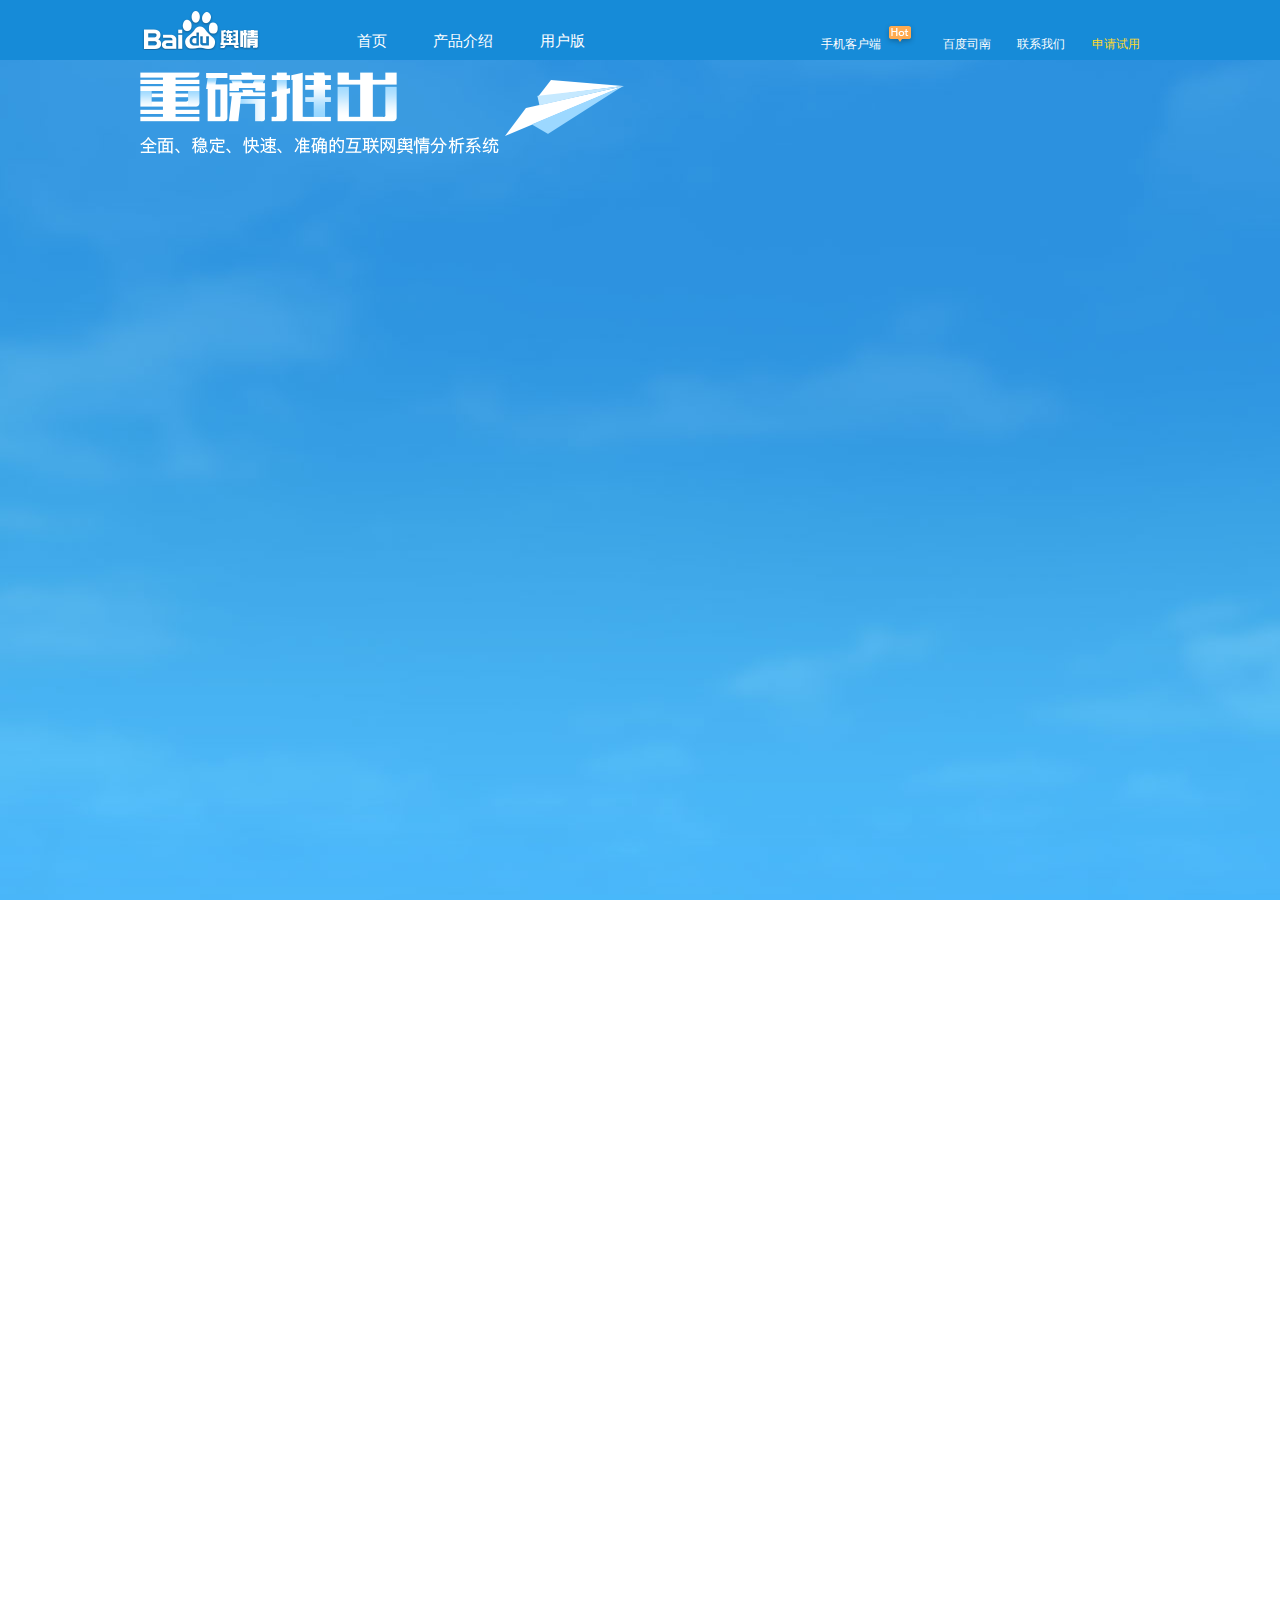
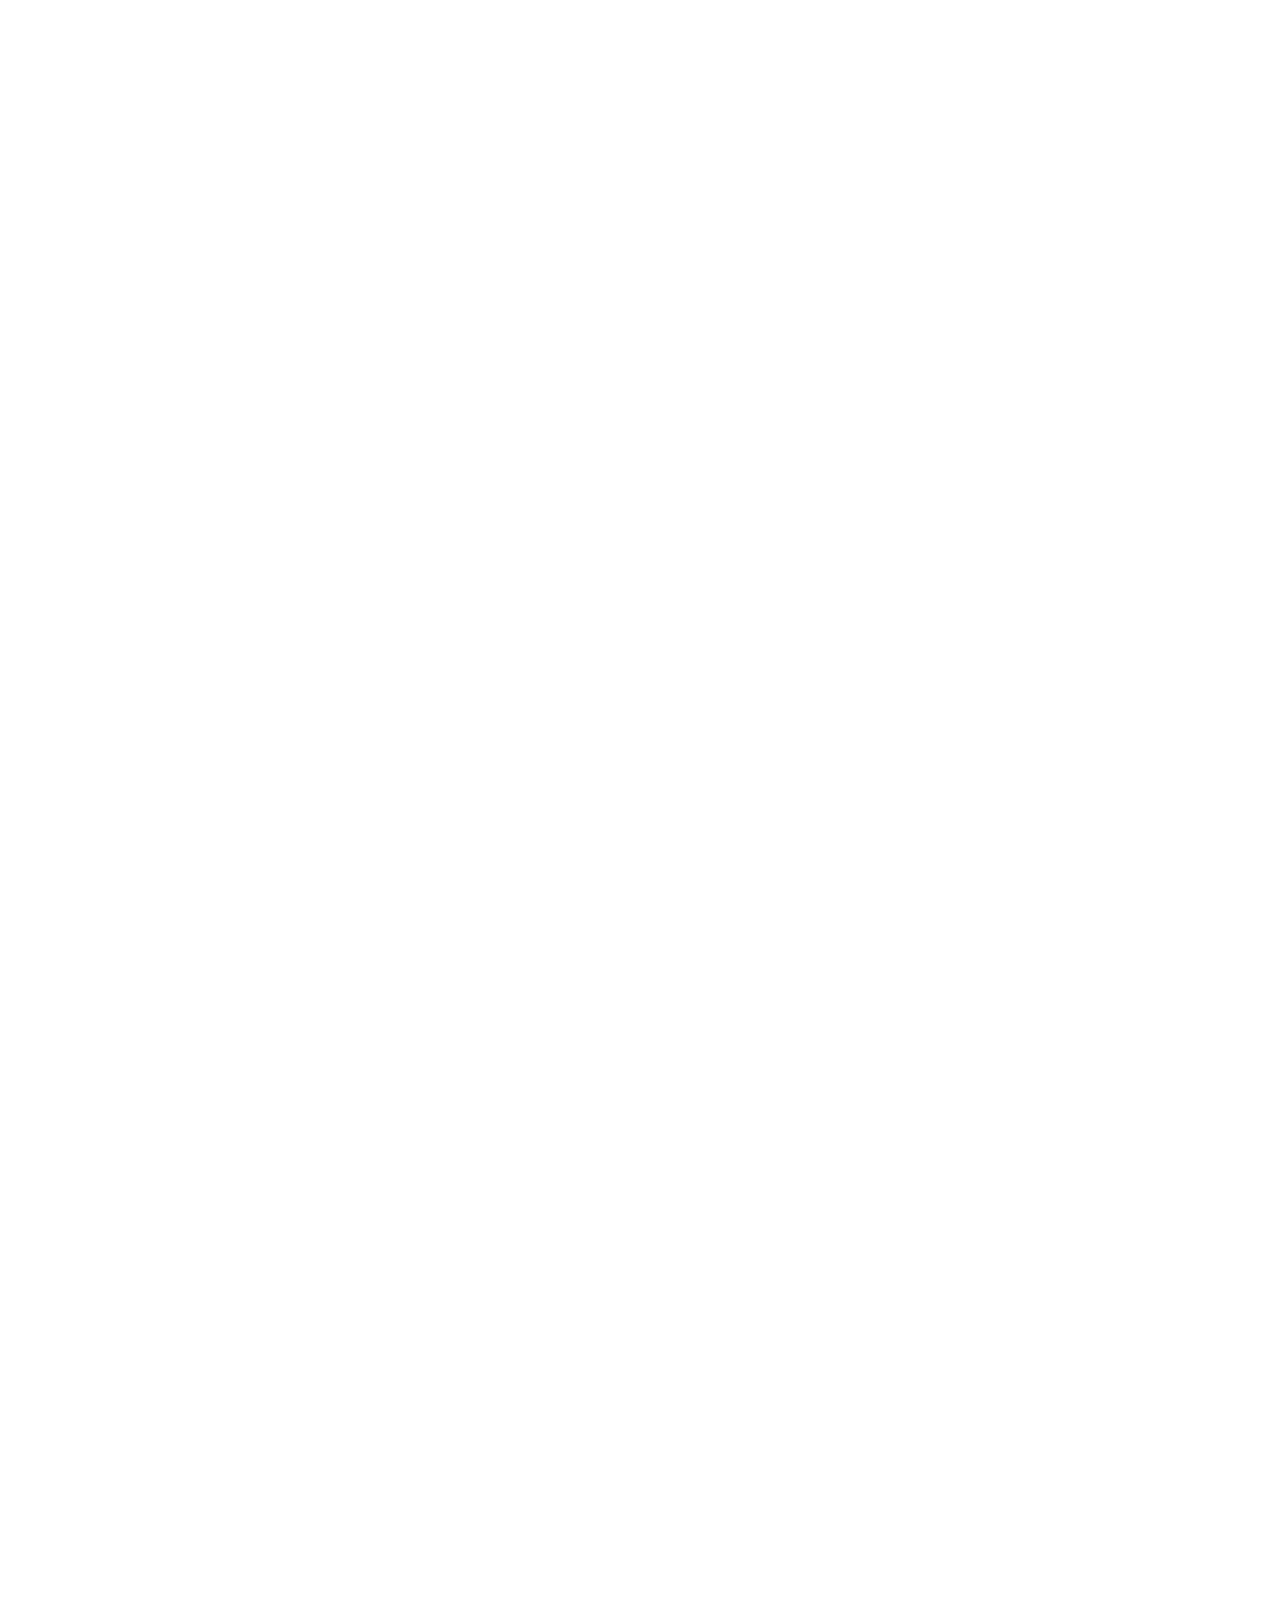
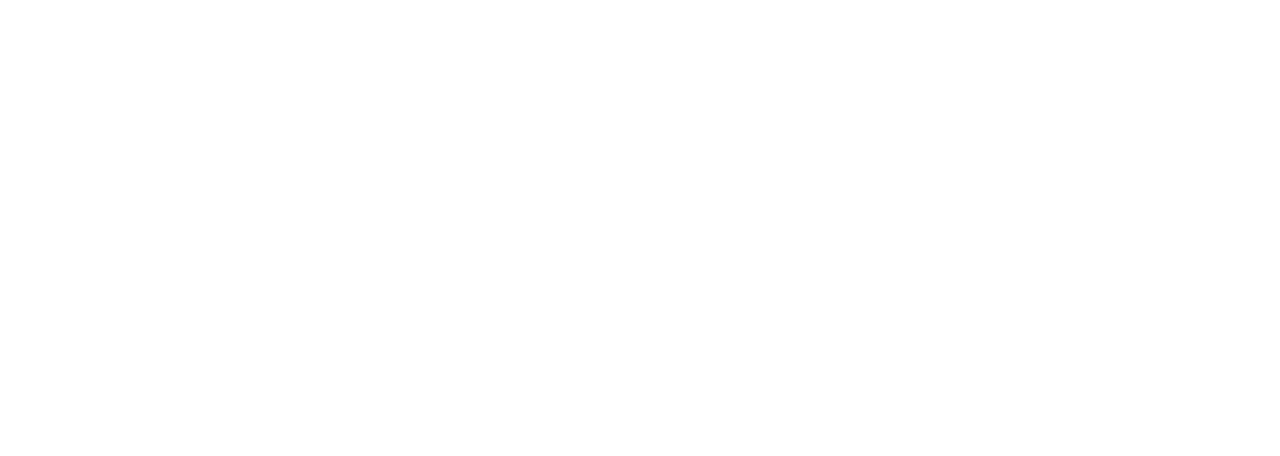
==== baidu.html @ 97dbe9fc "add" ====
<!doctype html>
<html lang="en">
<head>
    <meta charset="UTF-8">
    <title>Document</title>
    <link rel="stylesheet" href="css/baidu.css">
    <script src="js/touch.js"></script>
    <script src="js/zepto.js"></script>
    <script src="js/baidu.js"></script>
</head>
<body>
<header>
    <nav>
        <a href="" class="logo"></a>
        <a href="" class="index">首页</a>
        <a href="" class="index">产品介绍</a>
        <a href="" class="index">用户版</a>
        <a href="" class="last">手机客户端
            <i></i>
            <div class="hidden">
                <div class="hidden-sanjiao"></div>
                <div class="hidden-top">扫码下载</div>
                <div class="hidden-con">
                    <div class="android">
                        <i>安卓</i>
                    </div>
                    <div class="ios">
                        <i>ios</i>
                    </div>
                </div>
            </div>
        </a>
        <a href="" class="last">百度司南</a>
        <a href="" class="last">联系我们</a>
        <a href="" class="last oriange">申请试用</a>
    </nav>
</header>
<div id="fullpage">
    <section>
        <div class="box">
            <div class="top">
                <div class="cloud-big"></div>
            </div>
            <div class="middle">
                <div class="cloud-middile"></div>
            </div>
            <div class="small">
                <div class="cloud-small"></div>
            </div>
            <div class="flight">
                <img src="img/launch.png" alt="">
                <img src="img/flight.png" alt="">
            </div>
            <div class="forward-head">
                <div class="hill1"></div>
                <div class="hill2"></div>
                <div class="hill3"></div>
                <div class="ship"></div>
                <a href="javascript:;" class="arrow"></a>
            </div>
        </div>
    </section>
    <section>
        <div class="box">
            <div class="section-left">
                <div class="title">
                    <h3>领先</h3>
                    <div class="text">
                        <h4>数据收集与处理</h4>
                        <p>
                            15年专业数据收集与语义分析技术积累
                            </br>
                            卓越极致，不断攀登
                        </p>
                    </div>
                </div>
            </div>
            <div class="section-right">
                <img src="img/brain.png" alt="">
            </div>
            <div class="xiabian">
                <div class="square1"></div>
                <div class="square2"></div>
                <div class="square3"></div>
                <div class="square4"></div>
                <div class="square5"></div>
                <a href="javascript:;" class="arrow"></a>
            </div>
        </div>
    </section>
    <section>
        <div class="box">
            <div class="section-left">
                <div class="square1"></div>
                <div class="square2"></div>
                <div class="square3"></div>
                <div class="square4"></div>
                <div class="square5"></div>
                <div class="title">
                    <h3>全面</h3>
                    <div class="text">
                        <h4>舆情分析逻辑与架构</h4>
                        <p>
                            声量诊断、传播分析、情感提炼、受众画像
                            </br>
                            有方法论，更有智慧
                        </p>
                    </div>
                </div>
            </div>
            <div class="section-right">
                <img src="img/allside.png" alt="">
            </div>
            <div class="xiabian">
                <a href="javascript:;" class="arrow"></a>
            </div>
        </div>
    </section>
    <section>
        <div class="box">
            <div class="section-left">
                <div class="bubble"></div>
                <div class="title">
                    <h3>专业</h3>
                    <div class="text">
                        <h4>专业数据可视化</h4>
                        <p>
                            非凡的数据洞悉和可视化能力
                            </br>
                            精研数据，惊艳所见
                        </p>
                    </div>
                </div>
            </div>
            <div class="section-right">
                <img src="img/stat.png" alt="">
            </div>
            <!-- 	<div class="xiabian">
                    <div class="square1"></div>
                    <div class="square2"></div>
                    <div class="square3"></div>
                    <div class="square4"></div>
                    <div class="square5"></div>
                    <a href="javascript:;" class="arrow"></a>
                </div> -->
        </div>
    </section>
</div>
</body>
</html>
---- css/baidu.css ----
body,html{
    width:100%;height:100%;margin:0;padding:0;overflow: hidden;
}
a{
    color: #fff;text-decoration: none;font-family: "Microsoft Yahei";
}
header{
    width:100%;height:60px;background:#168bd8;position: fixed;top:0;left:0;
}
nav{
    width:1000px;height:100%;margin:0 auto;display: flex;flex-wrap:nowrap;justify-content: space-between;
}
header .logo{
    width:120px;height:40px;background: url("../img/header.png") no-repeat;margin-top: 10px;
}
header .index{
    align-self: flex-end;margin-bottom:9px;font-size: 15px;margin-right: 20px;
}
header .last{
    align-self: flex-end;font-size: 12px;margin-bottom: 7px;
}
header a:nth-of-type(2){
    margin-left:70px;
}
header a:nth-of-type(5){
    margin-left:190px;position: relative;
}
header .last>i{
    width:32px;height:25px;display: inline-block;background: url("../img/header.png") no-repeat -88px -154px;
}
.oriange{
    color:#FFDA28;
}
.hidden{
    width:320px;height:252px;background:#fff;position: absolute;top:35px;left:-120px;border-radius: 5px 5px 0 0;overflow: hidden;display:none;
}
header a:nth-of-type(5):hover .hidden{
    display: block;
}
.hidden .hidden-sanjiao{
    width:0;
    height:0;
    border-left:10px solid transparent;
    border-right:10px solid transparent;
    border-bottom:10px solid #fff;
    position: absolute;top:-10px;left:0;right:0;margin:auto;z-index:99;
}
.hidden .hidden-top{
    width:100%;height:43px;background:#f1f1f1;font-size: 18px;font-family: microsoft yahei;color:#333;text-align: center;line-height: 43px;
}
.android{
    width:120px;height:120px;background:url("../img/header.png") no-repeat 0 -182px;float:left;margin:20px 0 0 25px;
}
.ios{
    width:120px;height:120px;background:url("../img/header.png") no-repeat 0 -305px;float:left;margin:20px 0 0 25px;
}
.android i,.ios i{
    color:#333;font-style:normal;position: absolute;bottom:30px;left:70px;
}
.ios i{
    left:220px;
}



#fullpage{
    width:100%;height:100%;
}
section{
    width:100%;height:100%;
}
section:nth-child(1){
    background: url("../img/bg1.jpg") no-repeat center;
}
section:nth-child(2){
    background: url("../img/bg2.jpg") no-repeat center;
}
section:nth-child(3){
    background: url("../img/bg3.jpg") no-repeat center;
}
section:nth-child(4){
    background: url("../img/bg4.jpg") no-repeat center;
}
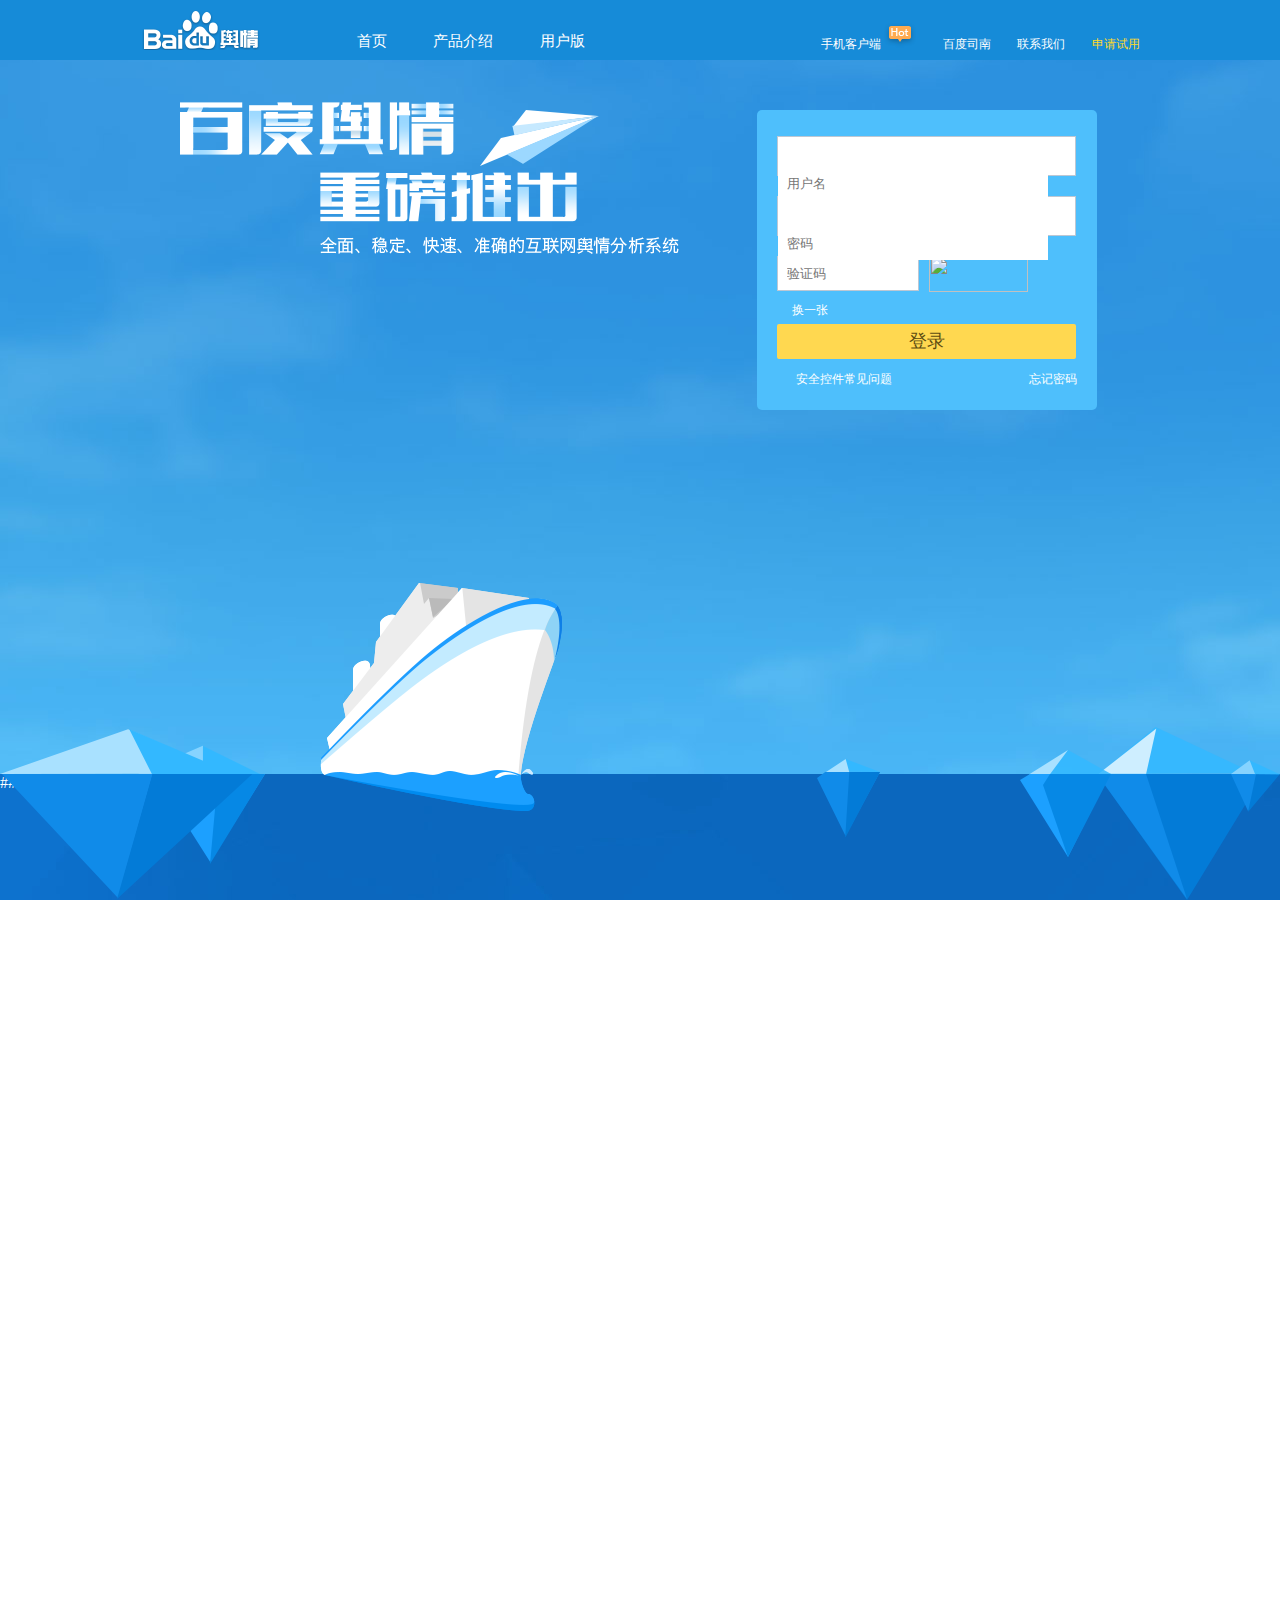
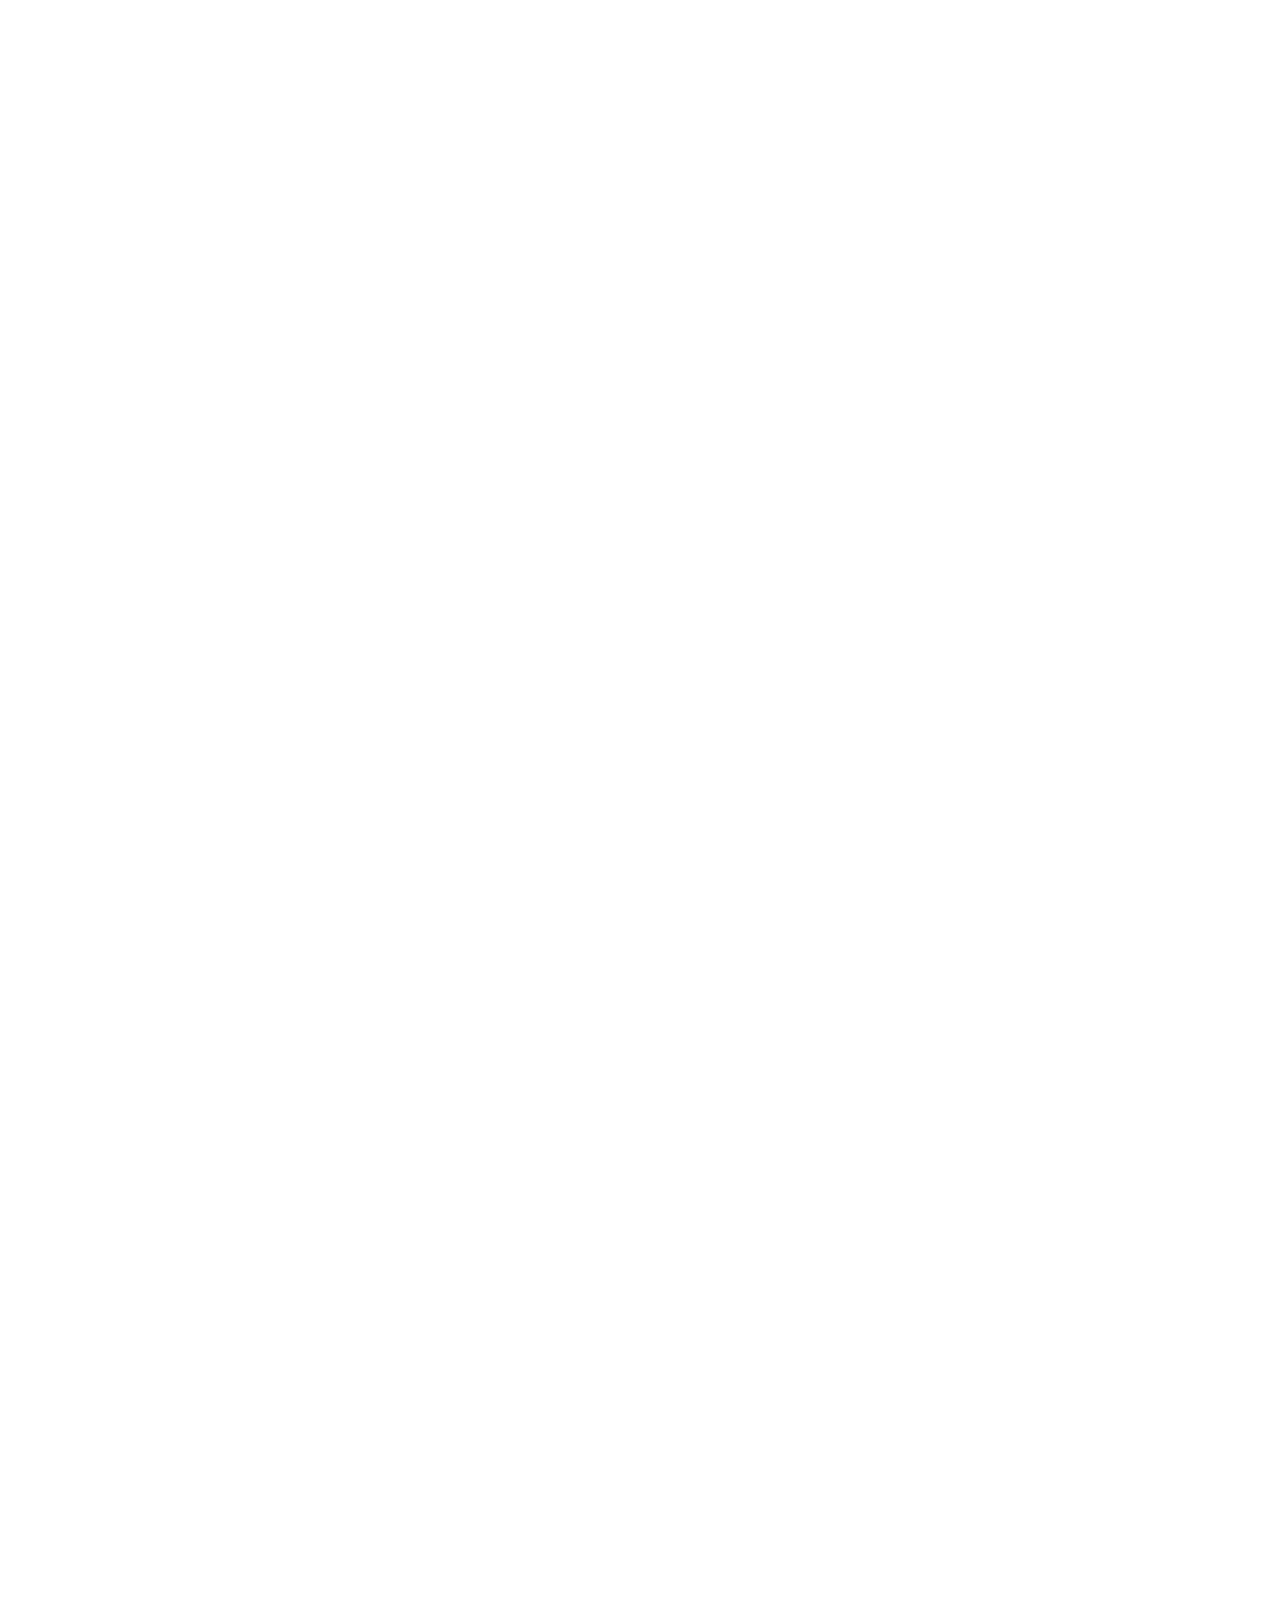
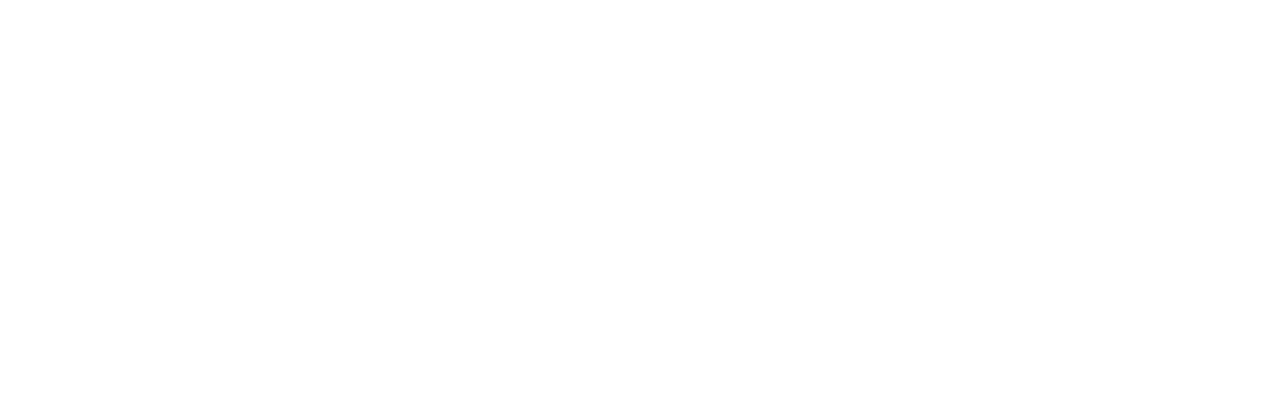
==== commit af03b36d: "add" ====
--- a/baidu.html
+++ b/baidu.html
@@ -5,7 +5,7 @@
     <title>Document</title>
     <link rel="stylesheet" href="css/baidu.css">
     <script src="js/touch.js"></script>
-    <script src="js/zepto.js"></script>
+    <script src="js/jquery.js"></script>
     <script src="js/baidu.js"></script>
 </head>
 <body>
@@ -15,6 +15,7 @@
         <a href="" class="index">首页</a>
         <a href="" class="index">产品介绍</a>
         <a href="" class="index">用户版</a>
+        <!--<a href=""class="last" style="display: none">登录</a>-->
         <a href="" class="last">手机客户端
             <i></i>
             <div class="hidden">
@@ -37,112 +38,106 @@
 </header>
 <div id="fullpage">
     <section>
-        <div class="box">
-            <div class="top">
-                <div class="cloud-big"></div>
-            </div>
-            <div class="middle">
-                <div class="cloud-middile"></div>
-            </div>
-            <div class="small">
-                <div class="cloud-small"></div>
-            </div>
-            <div class="flight">
-                <img src="img/launch.png" alt="">
-                <img src="img/flight.png" alt="">
-            </div>
-            <div class="forward-head">
-                <div class="hill1"></div>
-                <div class="hill2"></div>
-                <div class="hill3"></div>
-                <div class="ship"></div>
-                <a href="javascript:;" class="arrow"></a>
-            </div>
+        <div class="flight">
+            <img src="img/launch.png" alt="">
+            <img src="img/flight.png" alt="">
+        </div>
+        <div class="forward-head">
+            <div class="zuan1"></div>
+            <div class="zuan2"></div>
+            <div class="zuan3"></div>
+            <div class="ship"></div>
+            <div class="ship"></div>
+            <a href="">##</a>
+        </div>
+        <div class="login">
+            <form action="">
+                <div class="user">
+                    <span></span>
+                    <input type="text" placeholder="用户名"></div>
+                <p class="error"></p>
+                <div class="pass">
+                    <span></span>
+                    <input type="password" placeholder="密码"></div>
+                <p class="error"></p>
+                <div class="toke">
+                    <input type="text" placeholder="验证码">
+                    <img src="img/cas.baidu.jpg" alt="">
+                    <a href="">换一张</a>
+                </div>
+                <p class="error"></p>
+                <div class="login-sub">
+                    <input type="submit" value="登录">
+                    <div class="other">
+                        <div class="left">
+                            <span></span>
+                            <a href="">安全控件常见问题</a>
+                        </div>
+                        <div class="right">
+                            <a href="">忘记密码</a>
+                        </div>
+                    </div>
+                </div>
+            </form>
         </div>
     </section>
     <section>
-        <div class="box">
-            <div class="section-left">
-                <div class="title">
-                    <h3>领先</h3>
-                    <div class="text">
-                        <h4>数据收集与处理</h4>
-                        <p>
-                            15年专业数据收集与语义分析技术积累
-                            </br>
-                            卓越极致，不断攀登
-                        </p>
-                    </div>
-                </div>
+        <div class="twoleft">
+            <h3></h3>
+            <div class="tltext">
+                <h4>数据收集与处理</h4>
+                <p>15年专业数据收集与语义分析技术积累<br>卓越极致，不断攀登</p>
             </div>
-            <div class="section-right">
-                <img src="img/brain.png" alt="">
-            </div>
-            <div class="xiabian">
-                <div class="square1"></div>
-                <div class="square2"></div>
-                <div class="square3"></div>
-                <div class="square4"></div>
-                <div class="square5"></div>
-                <a href="javascript:;" class="arrow"></a>
-            </div>
+        </div>
+        <div class="tworight">
+            <img src="img/brain.png" alt="">
+        </div>
+        <div class="twobottom">
+            <div class="square"></div>
+            <div class="square"></div>
+            <div class="square"></div>
+            <div class="square"></div>
+            <div class="square"></div>
+            <a href="#"></a>
         </div>
     </section>
     <section>
-        <div class="box">
-            <div class="section-left">
-                <div class="square1"></div>
-                <div class="square2"></div>
-                <div class="square3"></div>
-                <div class="square4"></div>
-                <div class="square5"></div>
-                <div class="title">
-                    <h3>全面</h3>
-                    <div class="text">
-                        <h4>舆情分析逻辑与架构</h4>
-                        <p>
-                            声量诊断、传播分析、情感提炼、受众画像
-                            </br>
-                            有方法论，更有智慧
-                        </p>
-                    </div>
-                </div>
+        <div class="threelg">
+            <div class="rect"></div>
+            <div class="rect"></div>
+            <div class="rect"></div>
+            <div class="rect"></div>
+            <div class="rect"></div>
+        </div>
+        <div class="twoleft">
+            <h3></h3>
+            <div class="tltext">
+                <h4>舆情分析逻辑与架构</h4>
+                <p>声量诊断、传播分析、情感提炼、受众画像<br>有方法论，更有智慧</p>
             </div>
-            <div class="section-right">
-                <img src="img/allside.png" alt="">
-            </div>
-            <div class="xiabian">
-                <a href="javascript:;" class="arrow"></a>
-            </div>
+        </div>
+        <div class="tworight">
+            <img src="img/allside.png" alt="">
+        </div>
+        <div class="twobottom">
+            <a href="#"></a>
         </div>
     </section>
     <section>
-        <div class="box">
-            <div class="section-left">
-                <div class="bubble"></div>
-                <div class="title">
-                    <h3>专业</h3>
-                    <div class="text">
-                        <h4>专业数据可视化</h4>
-                        <p>
-                            非凡的数据洞悉和可视化能力
-                            </br>
-                            精研数据，惊艳所见
-                        </p>
-                    </div>
-                </div>
+        <div class="twoleft">
+            <h3></h3>
+            <div class="tltext">
+                <h4>专业数据可视化</h4>
+                <p>非凡的数据洞悉和可视化能力
+                    <br>
+                    精研数据，惊艳所见</p>
             </div>
-            <div class="section-right">
-                <img src="img/stat.png" alt="">
-            </div>
-            <!-- 	<div class="xiabian">
-                    <div class="square1"></div>
-                    <div class="square2"></div>
-                    <div class="square3"></div>
-                    <div class="square4"></div>
-                    <div class="square5"></div>
-                    <a href="javascript:;" class="arrow"></a>
-                </div> -->
+        </div>
+        <div class="tworight">
+            <img src="img/stat.png" alt="">
+        </div>
+        <div class="twobottom">
+            <a href="#"></a>
         </div>
     </section>
 </div>
--- a/css/baidu.css
+++ b/css/baidu.css
@@ -5,7 +5,7 @@
     color: #fff;text-decoration: none;font-family: "Microsoft Yahei";
 }
 header{
-    width:100%;height:60px;background:#168bd8;position: fixed;top:0;left:0;
+    width:100%;height:60px;background:#168bd8;position: fixed;top:0;left:0;z-index:999;
 }
 nav{
     width:1000px;height:100%;margin:0 auto;display: flex;flex-wrap:nowrap;justify-content: space-between;
@@ -32,7 +32,7 @@
     color:#FFDA28;
 }
 .hidden{
-    width:320px;height:252px;background:#fff;position: absolute;top:35px;left:-120px;border-radius: 5px 5px 0 0;overflow: hidden;display:none;
+    width:320px;height:260px;position: absolute;top:25px;left:-120px;border-radius: 5px 5px 0 0;overflow: hidden;display:none;
 }
 header a:nth-of-type(5):hover .hidden{
     display: block;
@@ -40,13 +40,16 @@
 .hidden .hidden-sanjiao{
     width:0;
     height:0;
-    border-left:10px solid transparent;
-    border-right:10px solid transparent;
-    border-bottom:10px solid #fff;
-    position: absolute;top:-10px;left:0;right:0;margin:auto;z-index:99;
+    border-left:8px solid transparent;
+    border-right:8px solid transparent;
+    border-bottom:8px solid #fff;
+    position: absolute;top:2px;left:0;right:0;margin:auto;z-index:99;
 }
 .hidden .hidden-top{
-    width:100%;height:43px;background:#f1f1f1;font-size: 18px;font-family: microsoft yahei;color:#333;text-align: center;line-height: 43px;
+    width:100%;height:43px;background:#f1f1f1;font-size: 18px;font-family: microsoft yahei;color:#333;text-align: center;line-height: 43px;position:absolute;top:10px;left:0;border-radius: 5px 5px 0 0;
+}
+.hidden .hidden-con{
+    width:100%;height:200px;background:#fff;margin-top:50px;
 }
 .android{
     width:120px;height:120px;background:url("../img/header.png") no-repeat 0 -182px;float:left;margin:20px 0 0 25px;
@@ -60,14 +63,13 @@
 .ios i{
     left:220px;
 }
-
 
 
 #fullpage{
     width:100%;height:100%;
 }
 section{
-    width:100%;height:100%;
+    width:100%;height:100%;position: relative;
 }
 section:nth-child(1){
     background: url("../img/bg1.jpg") no-repeat center;
@@ -80,4 +82,266 @@
 }
 section:nth-child(4){
     background: url("../img/bg4.jpg") no-repeat center;
+}
+/*第一屏*/
+#fullpage .flight{
+    top: 100px;
+    left: 180px;
+    position: absolute;
+    width: 100%;
+}
+.flight img:nth-child(1){
+    top: 0;
+    left: 0;
+    position: absolute;
+}
+.flight img:nth-child(2){
+    top: 10px;
+    left: 300px;
+    position: absolute;
+    transition: all 0.5s ease;
+    animation: flight 1s linear infinite alternate;
+}
+@keyframes flight {
+    100% {
+        transform: translateY(-10px);
+    }
+}
+#fullpage .forward-head{
+    background: url("../img/bg2.jpg") repeat scroll 0 0;
+    height: 126px;
+    bottom: 0;
+    left: 0;
+    position: absolute;
+    width: 100%;
+}
+.forward-head .zuan1{
+    position: absolute;
+    background:url("../img/hill1.png") repeat scroll 0 0;
+    height: 175px;
+    left: 0px;
+    top: -50px;
+    width: 265px;
+}
+.forward-head .zuan2{
+    background: url("../img/hill2.png") repeat scroll 0 0;
+    height: 78px;
+    right: 400px;
+    position: absolute;
+    top: -15px;
+    width: 63px;
+}
+.forward-head .zuan3{
+    background: url("../img/hill3.png") repeat scroll 0 0;
+    height: 175px;
+    right: 0px;
+    top: -47px;
+    width: 260px;
+    position: absolute;
+}
+.forward-head .ship {
+    position: absolute;
+    background:url("../img/ship.png") repeat scroll 0 0;
+    height: 228px;
+    left: 320px;
+    top: -191px;
+    width: 242px;
+    transition: all 1s;
+}
+/*表单*/
+.login{
+    height: 300px;
+    width: 340px;
+    border-radius: 5px;
+    background: #4ebffc;
+    position: absolute;
+    right: 183px;
+    top:110px;    padding: 0 20px;
+    box-sizing: border-box;
+}
+.login form{
+    padding-top: 26px;
+
+}
+.user,.pass{
+    width: 299px;
+    border: 0;
+    -webkit-box-sizing: border-box;
+    -moz-box-sizing: border-box;
+    -ms-box-sizing: border-box;
+    box-sizing: border-box;
+    border: 1px solid #bdc7d3;
+    height: 40px;
+    background: #fff;
+}
+.user>input,.pass>input{
+    width: 252px;
+    border: 0;
+    outline: none;
+    padding: 9px;
+    color: #666;
+}
+.user>span{
+    display: inline-block;
+    background: url(../img/icons.png?20140305) no-repeat -124px -12px;
+    width: 14px;
+    height: 14px;
+    margin: 12px 3px 0 10px;
+}
+.pass>span{
+    display: inline-block;
+    background: url(../img/icons.png?20140305) no-repeat -140px -12px;
+    width: 14px;
+    height: 14px;
+    margin: 12px 3px 0 10px;
+}
+.error{
+    color: red;
+    height: 20px;
+    line-height: 20px;
+    vertical-align: top;
+    visibility: hidden;
+    font-size: 13px;
+    max-width: 270px;
+    white-space: nowrap;
+    word-wrap: normal;
+    overflow: hidden;
+    text-overflow: ellipsis;
+    display: inline-block;
+    display: block;
+    margin: 0;
+    text-align: left;
+}
+.toke{
+    height:36px;
+}
+.toke>input{
+    border: 0;
+    outline: none;
+    border: 1px solid #bdc7d3;
+    padding: 9px;
+    width: 122px;
+    background: #fff;
+    color: #666;
+    float: left;
+}
+.toke>img{
+    width: 99px;
+    margin-left: 10px;
+    height: 36px;
+    float: left;
+}
+.toke>a{
+    color: #fff;
+    margin: 10px 0 0 15px;
+    font-size: 12px;
+    float: left;
+    text-decoration: none;
+    cursor: pointer;
+}
+.toke>a:hover{
+    color: #2e7ecd;
+}
+.login-sub>input{
+    border: 0;
+    background: #ffd850;
+    color: #5c4c12;
+    border-radius: 2px;
+    width: 299px;
+    margin-top: 12px;
+    display: block;
+    padding: 0 10px;
+    font-size: 18px;
+    line-height: 35px;
+    text-align: center;
+    vertical-align: middle;
+}
+.other{
+    margin: 12px 0 8px;
+    font-size: 12px;
+    color: #9dbcdb;
+}
+.other a{
+    color: #fff;
+    text-decoration: none;
+    line-height: 17px;
+}
+.left a{
+    margin-top: -5px;
+}
+.left{
+    float: left;
+}
+.right{
+    float: right;
+}
+.left>span{
+    display: block;
+    float: left;
+    width: 15px;
+    height: 17px;
+    background: url(../img/icons.png?20140305) no-repeat -203px -75px;
+    margin: 2px 4px 0 0;
+}
+
+/*第二屏*/
+#fullpage .twobottom{
+    width: 100%;
+    position: absolute;
+    height: 90px;
+    left: 0;
+    bottom: 0;
+}
+#fullpage .twoleft{
+    color: #fff;
+    font-family: "Microsoft Yahei";
+    position: absolute;
+    top: 150px;
+    left: 250px;
+    width: 500px;
+}
+#fullpage .tworight{
+    position: absolute;
+    top: 0;
+    right: 0;
+}
+.twoleft h3{
+    display: block;
+    float: left;
+    height: 126px;
+    text-indent: -9999em;
+    margin-top: 50px;
+    width: 66px;
+    animation: rotate 1.2s infinite 0s;
+    background:url("../img/lingxian.png") no-repeat scroll 0 0
+}
+.twoleft .tltext{
+    margin-left: 86px;
+    margin-top: 8px;
+}
+.twoleft .tltext h4{
+    font-size: 34px;
+    font-weight: 400;
+    letter-spacing: 2px;
+    line-height: 48px;
+    margin-bottom: 6px;
+    margin-top: 45px;
+}
+.twoleft .tltext p {
+    font-size: 19px;
+    letter-spacing: 1px;
+    line-height: 32px;
+    opacity: 0.8;
+}
+@keyframes rotate{
+    100%{
+        transform: rotateY(360deg);
+    }
+}
+.tworight img{
+    height: 427px;
+    position: absolute;
+    right: 100px;
+    top: 120px;
+    width: 444px;
 }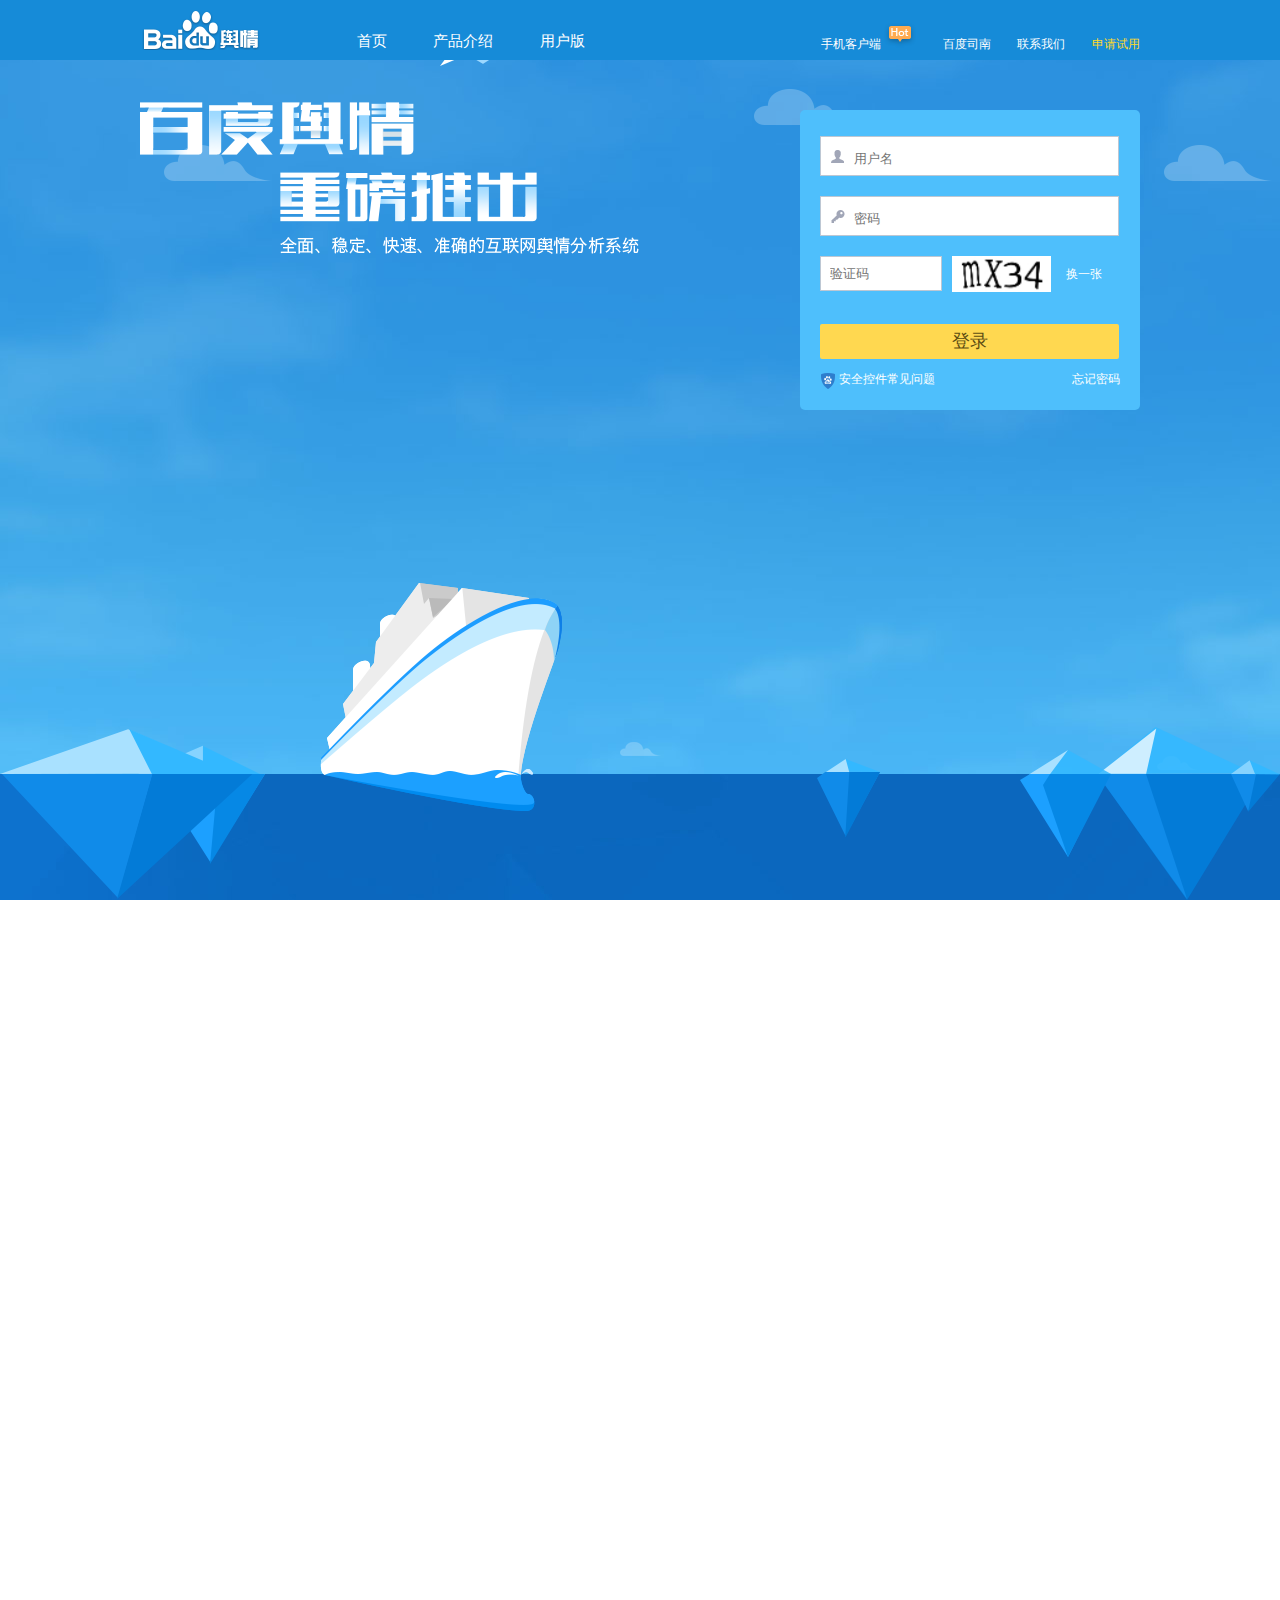
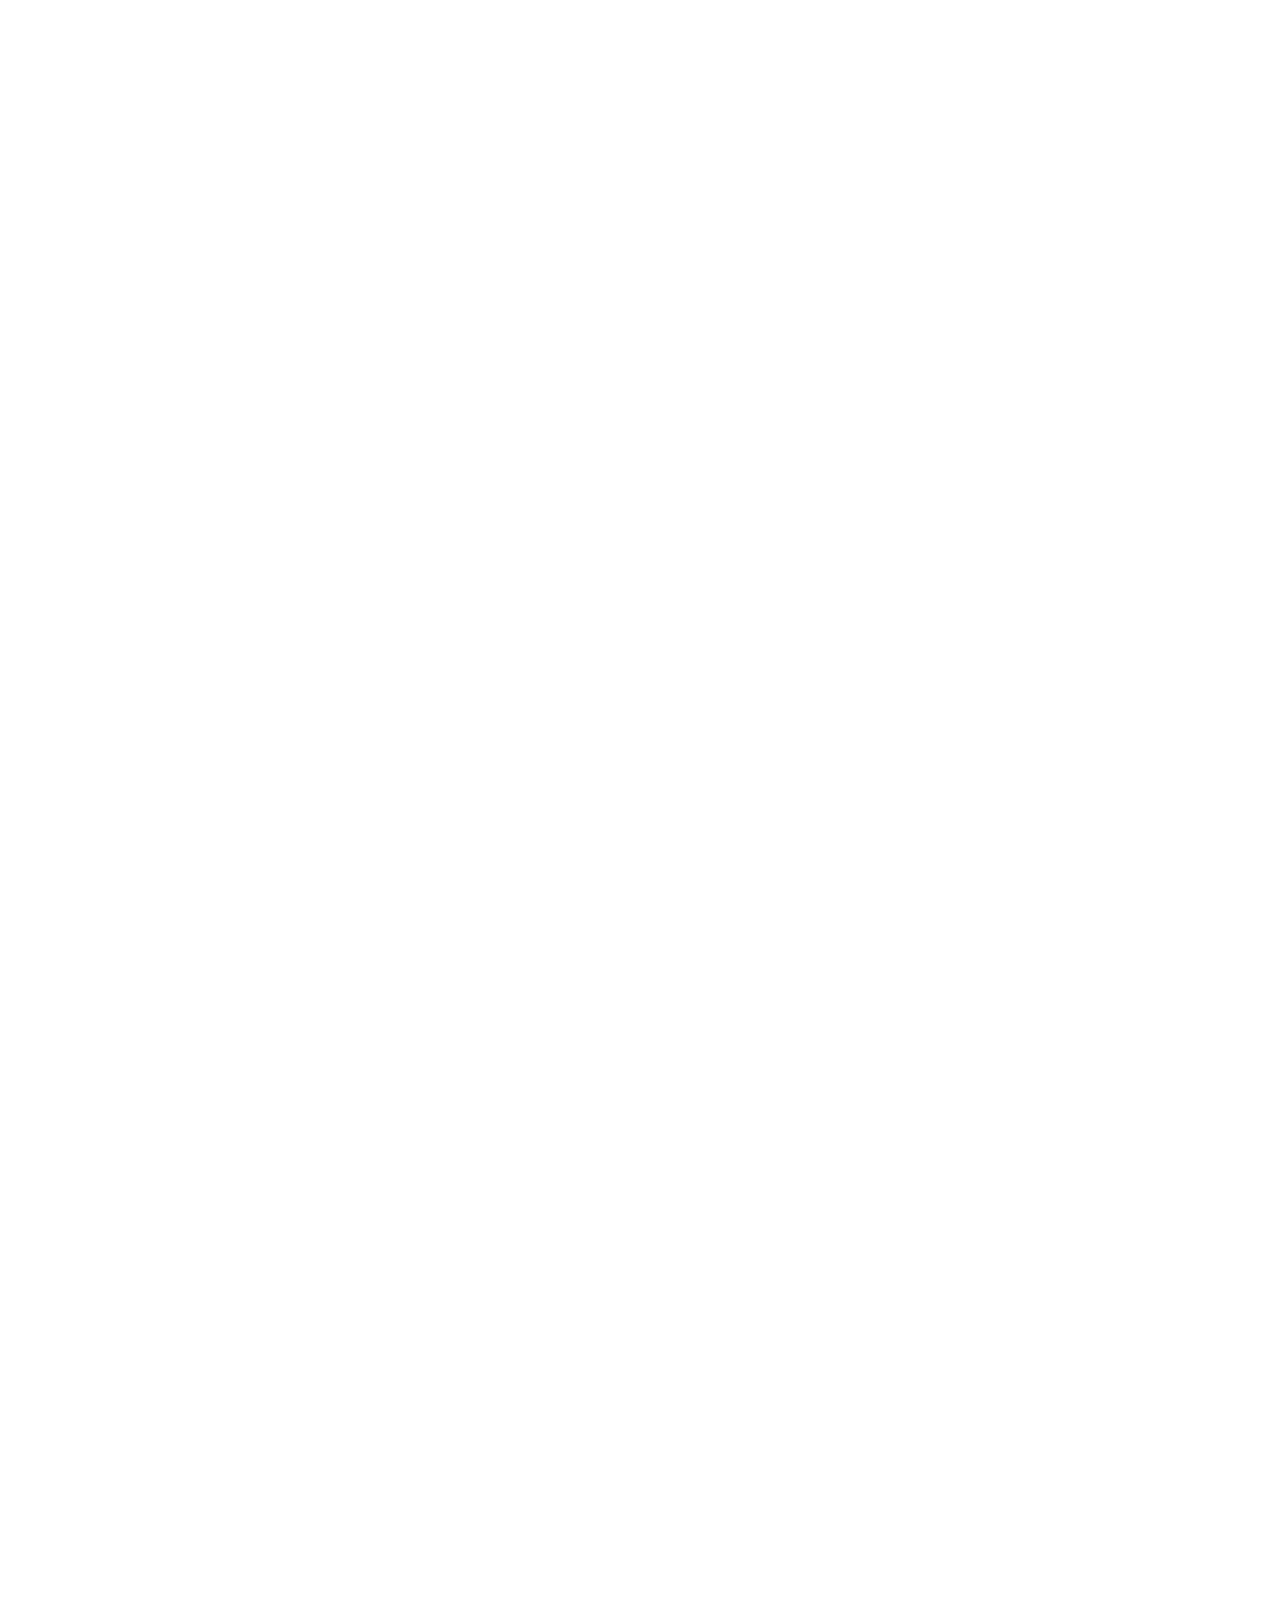
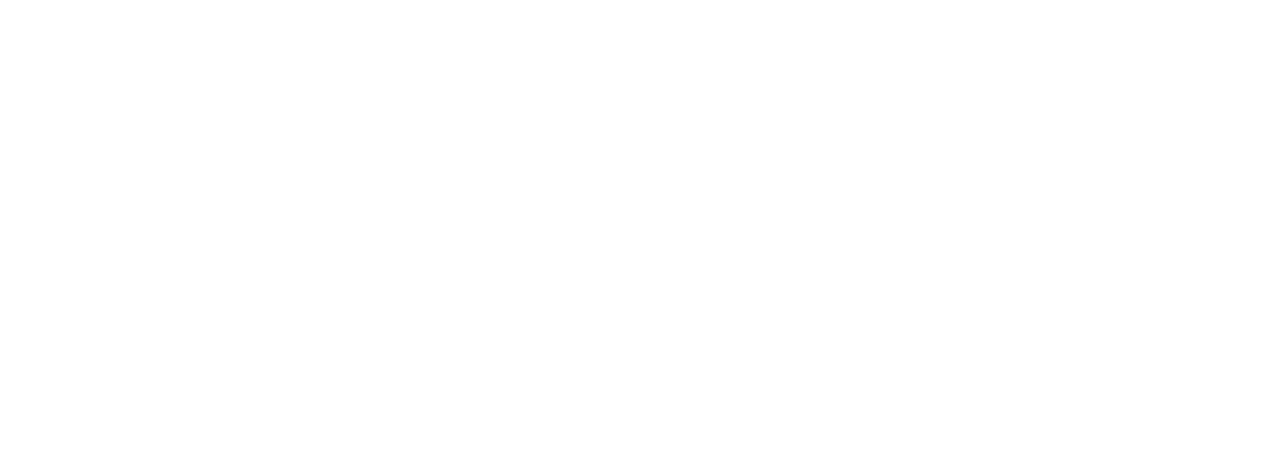
==== commit b4464066: "add" ====
--- a/baidu.html
+++ b/baidu.html
@@ -4,13 +4,15 @@
     <meta charset="UTF-8">
     <title>Document</title>
     <link rel="stylesheet" href="css/baidu.css">
+    <link rel="stylesheet" href="css/animation.css">
+    <link rel="stylesheet" href="css/less.css">
     <script src="js/touch.js"></script>
     <script src="js/jquery.js"></script>
     <script src="js/baidu.js"></script>
 </head>
 <body>
 <header>
-    <nav>
+    <nav class="header max">
         <a href="" class="logo"></a>
         <a href="" class="index">首页</a>
         <a href="" class="index">产品介绍</a>
@@ -35,12 +37,70 @@
         <a href="" class="last">联系我们</a>
         <a href="" class="last oriange">申请试用</a>
     </nav>
+    <nav class="header min">
+        <div href="" class="logo"></div>
+        <div class="menu-option">
+            <div class="menu-option-uline"></div>
+            <div class="menu-option-bline"></div>
+        </div>
+        <div class="menu">
+            <a href="" class="index">首页</a>
+            <a href="" class="index">产品介绍</a>
+            <a href="" class="index">用户版</a>
+            <!--<a href=""class="last" style="display: none">登录</a>-->
+            <a href="" class="last">手机客户端</a>
+            <a href="" class="last">百度司南</a>
+            <a href="" class="last">联系我们</a>
+            <a href="" class="last oriange">申请试用</a>
+        </div>
+    </nav>
 </header>
 <div id="fullpage">
     <section>
-        <div class="flight">
-            <img src="img/launch.png" alt="">
-            <img src="img/flight.png" alt="">
+        <div class="cloud">
+            <div class="cloud-one"></div>
+            <div class="cloud-two"></div>
+            <div class="cloud-three"></div>
+        </div>
+        <div class="container">
+            <div class="row">
+                <div class="col-m-6 col-s-hide s-left">
+                    <img src="img/launch.png" alt="">
+                    <img src="img/flight.png" alt="">
+                </div>
+                <div class="col-m-6 col-s-12 s-right">
+                    <div class="login">
+                        <form action="">
+                            <div class="user">
+                                <span></span>
+                                <input type="text" placeholder="用户名"></div>
+                            <p class="error"></p>
+                            <div class="pass">
+                                <span></span>
+                                <input type="password" placeholder="密码"></div>
+                            <p class="error"></p>
+                            <div class="toke">
+                                <input type="text" placeholder="验证码">
+                                <img src="img/cas.baidu.jpg" alt="">
+                                <a href="">换一张</a>
+                            </div>
+                            <p class="error"></p>
+                            <div class="login-sub">
+                                <input type="submit" value="登录">
+                                <div class="other">
+                                    <div class="login-left">
+                                        <span></span>
+                                        <a href="">安全控件常见问题</a>
+                                    </div>
+                                    <div class="login-right">
+                                        <a href="">忘记密码</a>
+                                    </div>
+                                </div>
+                            </div>
+                        </form>
+                    </div>
+                </div>
+            </div>
         </div>
         <div class="forward-head">
             <div class="zuan1"></div>
@@ -48,51 +108,27 @@
             <div class="zuan3"></div>
             <div class="ship"></div>
             <div class="ship"></div>
-            <a href="">##</a>
+            <a href="##"></a>
         </div>
-        <div class="login">
-            <form action="">
-                <div class="user">
-                    <span></span>
-                    <input type="text" placeholder="用户名"></div>
-                <p class="error"></p>
-                <div class="pass">
-                    <span></span>
-                    <input type="password" placeholder="密码"></div>
-                <p class="error"></p>
-                <div class="toke">
-                    <input type="text" placeholder="验证码">
-                    <img src="img/cas.baidu.jpg" alt="">
-                    <a href="">换一张</a>
-                </div>
-                <p class="error"></p>
-                <div class="login-sub">
-                    <input type="submit" value="登录">
-                    <div class="other">
-                        <div class="left">
-                            <span></span>
-                            <a href="">安全控件常见问题</a>
-                        </div>
-                        <div class="right">
-                            <a href="">忘记密码</a>
+    </section>
+    <section>
+        <div class="container">
+            <div class="row s-other">
+                <div class="col-m-6 col-s-12 s-left">
+                    <div class="sleft-con">
+                        <h3></h3>
+                        <div class="tltext">
+                            <h4>数据收集与处理</h4>
+                            <p>15年专业数据收集与语义分析技术积累<br>卓越极致，不断攀登</p>
                         </div>
                     </div>
                 </div>
-            </form>
-        </div>
-    </section>
-    <section>
-        <div class="twoleft">
-            <h3></h3>
-            <div class="tltext">
-                <h4>数据收集与处理</h4>
-                <p>15年专业数据收集与语义分析技术积累<br>卓越极致，不断攀登</p>
+                <div class="col-m-6 col-s-hide s-right">
+                    <img src="img/brain.png" alt="" class="sright-con">
+                </div>
             </div>
         </div>
-        <div class="tworight">
-            <img src="img/brain.png" alt="">
-        </div>
-        <div class="twobottom">
+        <div class="forward-head">
             <div class="square"></div>
             <div class="square"></div>
             <div class="square"></div>
@@ -102,6 +138,22 @@
         </div>
     </section>
     <section>
+        <div class="container">
+            <div class="row s-other">
+                <div class="col-m-6 col-s-12 s-left">
+                    <div class="sleft-con">
+                        <h3></h3>
+                        <div class="tltext">
+                            <h4>舆情分析逻辑与架构</h4>
+                            <p>声量诊断、传播分析、情感提炼、受众画像<br>有方法论，更有智慧</p>
+                        </div>
+                    </div>
+                </div>
+                <div class="col-m-6 col-s-hide s-right">
+                    <img src="img/allside.png" alt="" class="sright-con">
+                </div>
+            </div>
+        </div>
         <div class="threelg">
             <div class="rect"></div>
             <div class="rect"></div>
@@ -109,35 +161,30 @@
             <div class="rect"></div>
             <div class="rect"></div>
         </div>
-        <div class="twoleft">
-            <h3></h3>
-            <div class="tltext">
-                <h4>舆情分析逻辑与架构</h4>
-                <p>声量诊断、传播分析、情感提炼、受众画像<br>有方法论，更有智慧</p>
-            </div>
-        </div>
-        <div class="tworight">
-            <img src="img/allside.png" alt="">
-        </div>
-        <div class="twobottom">
-            <a href="#"></a>
+        <div class="forward-head">
         </div>
     </section>
     <section>
-        <div class="twoleft">
-            <h3></h3>
-            <div class="tltext">
-                <h4>专业数据可视化</h4>
-                <p>非凡的数据洞悉和可视化能力
-                    <br>
-                    精研数据，惊艳所见</p>
+        <div class="container">
+            <div class="row s-other">
+                <div class="col-m-6 col-s-12 s-left">
+                    <div class="sleft-con">
+                        <h3></h3>
+                        <div class="tltext">
+                            <h4>专业数据可视化</h4>
+                            <p>非凡的数据洞悉和可视化能力
+                                <br>
+                                精研数据，惊艳所见</p>
+                        </div>
+                    </div>
+                </div>
+                <div class="col-m-6 col-s-hide s-right">
+                    <img src="img/stat.png" alt="" class="sright-con">
+                </div>
             </div>
         </div>
-        <div class="tworight">
-            <img src="img/stat.png" alt="">
-        </div>
-        <div class="twobottom">
-            <a href="#"></a>
+        <div class="forward-head">
+            © 2014 Baidu<a href="#">使用百度前必读</a>
         </div>
     </section>
 </div>
--- a/css/baidu.css
+++ b/css/baidu.css
@@ -1,9 +1,12 @@
 body,html{
-    width:100%;height:100%;margin:0;padding:0;overflow: hidden;
+    width:100%;height:100%;margin:0;padding:0;overflow: hidden;color:#fff;font-family: "Microsoft Yahei"
 }
 a{
     color: #fff;text-decoration: none;font-family: "Microsoft Yahei";
 }
+
+/*头部*/
+/*大屏*/
 header{
     width:100%;height:60px;background:#168bd8;position: fixed;top:0;left:0;z-index:999;
 }
@@ -64,56 +67,89 @@
     left:220px;
 }
 
-
 #fullpage{
     width:100%;height:100%;
 }
 section{
     width:100%;height:100%;position: relative;
 }
+
+/*小屏导航*/
+.min{
+    display: none;width:90%;
+}
+.min .menu-option{
+    width:25px;height:12px;position: absolute;top:25px;right:40px;
+}
+.min .menu-option .menu-option-uline,.min .menu-option .menu-option-bline{
+    width:100%;height:3px;border-radius: 1px;background:#fff;position: absolute;right:0;transition: transform .5s ease;
+}
+.min .menu-option .menu-option-uline{
+    top:0;
+}
+.min .menu-option .menu-option-bline{
+    bottom: 0;
+}
+.min .menu{
+    width:100%;position: absolute;top:60px;left:0;display:none;
+}
+.min .menu a{
+    display: block;width:100%;height:50px;text-align: center;line-height: 50px;background:rgba(0,0,0,.8);margin:0;opacity: 0;
+}
+
+
+
+/*第一屏*/
 section:nth-child(1){
     background: url("../img/bg1.jpg") no-repeat center;
 }
-section:nth-child(2){
-    background: url("../img/bg2.jpg") no-repeat center;
-}
-section:nth-child(3){
-    background: url("../img/bg3.jpg") no-repeat center;
-}
-section:nth-child(4){
-    background: url("../img/bg4.jpg") no-repeat center;
-}
-/*第一屏*/
-#fullpage .flight{
+/*cloud*/
+.cloud{
+    width:100%;height:100%;position: absolute;top:0;left:0;
+}
+.cloud .cloud-one,.cloud .cloud-two,.cloud .cloud-three{
+    width:100%;height:400px;background-size: cover;position:absolute;left:0;
+}
+.cloud .cloud-one{
+    background: url("../img/cloud_1.png") repeat;height:1000px;top:0;animation: cloud 100s linear infinite;
+}
+.cloud .cloud-two{
+    background: url("../img/cloud_2.png") repeat;top:-200px;animation: cloud 280s linear infinite;
+}
+.cloud .cloud-three{
+    background: url("../img/cloud_3.png") repeat;bottom:0;animation: cloud 600s linear infinite;
+}
+
+.container{
+    height:100%;
+}
+.container .row{
+    height:100%;
+}
+.container .row .s-left{
+    height:100%;
+}
+.container .row .s-right{
+    height:100%;
+}
+.s-left>img:nth-child(1){
     top: 100px;
-    left: 180px;
-    position: absolute;
-    width: 100%;
-}
-.flight img:nth-child(1){
-    top: 0;
-    left: 0;
-    position: absolute;
-}
-.flight img:nth-child(2){
+    left: 0px;
+    position: absolute;
+}
+.s-left>img:nth-child(2){
     top: 10px;
     left: 300px;
     position: absolute;
     transition: all 0.5s ease;
     animation: flight 1s linear infinite alternate;
 }
-@keyframes flight {
-    100% {
-        transform: translateY(-10px);
-    }
-}
+
 #fullpage .forward-head{
+    width: 100%;  height: 126px;  position: absolute;  bottom: 0;  left: 0;
+}
+#fullpage section:nth-child(1) .forward-head{
     background: url("../img/bg2.jpg") repeat scroll 0 0;
-    height: 126px;
-    bottom: 0;
-    left: 0;
-    position: absolute;
-    width: 100%;
 }
 .forward-head .zuan1{
     position: absolute;
@@ -148,6 +184,7 @@
     width: 242px;
     transition: all 1s;
 }
+
 /*表单*/
 .login{
     height: 300px;
@@ -155,7 +192,7 @@
     border-radius: 5px;
     background: #4ebffc;
     position: absolute;
-    right: 183px;
+    right: 0px;
     top:110px;    padding: 0 20px;
     box-sizing: border-box;
 }
@@ -178,19 +215,18 @@
     width: 252px;
     border: 0;
     outline: none;
-    padding: 9px;
     color: #666;
 }
 .user>span{
     display: inline-block;
-    background: url(../img/icons.png?20140305) no-repeat -124px -12px;
+    background: url(../img/icons.png) no-repeat -124px -12px;
     width: 14px;
     height: 14px;
     margin: 12px 3px 0 10px;
 }
 .pass>span{
     display: inline-block;
-    background: url(../img/icons.png?20140305) no-repeat -140px -12px;
+    background: url(../img/icons.png) no-repeat -140px -12px;
     width: 14px;
     height: 14px;
     margin: 12px 3px 0 10px;
@@ -266,16 +302,16 @@
     text-decoration: none;
     line-height: 17px;
 }
-.left a{
+.login-left a{
     margin-top: -5px;
 }
-.left{
-    float: left;
-}
-.right{
+.login-left{
+    float: left;
+}
+.login-right{
     float: right;
 }
-.left>span{
+.login-left>span{
     display: block;
     float: left;
     width: 15px;
@@ -285,27 +321,19 @@
 }
 
 /*第二屏*/
-#fullpage .twobottom{
-    width: 100%;
-    position: absolute;
-    height: 90px;
-    left: 0;
-    bottom: 0;
-}
-#fullpage .twoleft{
-    color: #fff;
-    font-family: "Microsoft Yahei";
-    position: absolute;
-    top: 150px;
-    left: 250px;
-    width: 500px;
-}
-#fullpage .tworight{
-    position: absolute;
-    top: 0;
-    right: 0;
-}
-.twoleft h3{
+section:nth-child(2){
+    background: url("../img/bg2.jpg") no-repeat center;
+}
+.s-left>div{
+    width:500px;
+    height:130px;position: absolute;left:0;top:100px;
+}
+.sleft-con,.sright-con{
+    opacity: 0;transform:translate(-50px,0);transition: transform 1s ease,opacity 1s ease;
+}.sright-con{
+     transform:translate(50px,0);
+ }
+#fullpage .s-left h3{
     display: block;
     float: left;
     height: 126px;
@@ -313,13 +341,15 @@
     margin-top: 50px;
     width: 66px;
     animation: rotate 1.2s infinite 0s;
-    background:url("../img/lingxian.png") no-repeat scroll 0 0
-}
-.twoleft .tltext{
+}
+#fullpage section:nth-child(2) .s-left h3{
+    background:url("../img/lingxian.png") no-repeat scroll 0 0;
+}
+.s-left .tltext{
     margin-left: 86px;
     margin-top: 8px;
 }
-.twoleft .tltext h4{
+.s-left .tltext h4{
     font-size: 34px;
     font-weight: 400;
     letter-spacing: 2px;
@@ -327,7 +357,7 @@
     margin-bottom: 6px;
     margin-top: 45px;
 }
-.twoleft .tltext p {
+.s-left .tltext p {
     font-size: 19px;
     letter-spacing: 1px;
     line-height: 32px;
@@ -338,10 +368,98 @@
         transform: rotateY(360deg);
     }
 }
-.tworight img{
-    height: 427px;
+.s-right>img{
     position: absolute;
     right: 100px;
     top: 120px;
+}
+#fullpage section:nth-child(2) .s-right>img{
+    height: 427px;
     width: 444px;
+}
+.forward-head .square{
+    display: block;
+    position: absolute;
+    bottom: 0;
+}
+.forward-head .square:nth-child(1){
+    background: #35b568 repeat 0 0;
+    height: 44px;
+    left: 260px;
+    width: 44px;
+}
+.forward-head .square:nth-child(2) {
+    height: 88px;
+    width: 88px;
+    background: #4ac179 repeat  0 0;
+    left: 350px;
+}
+.forward-head .square:nth-child(3) {
+    background: #8ae75a repeat 0 0;
+    height: 44px;
+    left: 438px;
+    width: 44px;
+}
+.forward-head .square:nth-child(4) {
+    background: #8ae75a repeat  0 0;
+    height: 44px;
+    right: 500px;
+    width: 44px;
+}
+.forward-head .square:nth-child(5) {
+    background: #4ac179 repeat  0 0;
+    height: 44px;
+    right: 420px;
+    width: 44px;
+}
+/*第三屏*/
+section:nth-child(3){
+    background: url("../img/bg3.jpg") no-repeat center;
+}
+#fullpage section:nth-child(3) .forward-head{
+    background: url("../img/bg4_head.png") no-repeat scroll 0 0;
+}
+#fullpage section:nth-child(3) .s-left h3{
+    background:url("../img/quanmian.png") no-repeat scroll 0 0;
+}
+#fullpage section:nth-child(3) .s-right>img{
+    height: 330px;
+    width: 444px;
+}
+
+/*第四屏*/
+section:nth-child(4){
+    background: url("../img/bg4.jpg") no-repeat center;
+}
+#fullpage section:nth-child(4) .s-left h3{
+    background:url("../img/zhuanye.png") no-repeat scroll 0 0;
+}
+#fullpage section:nth-child(4) .forward-head{
+    text-align: center; line-height:200px; font-size: 12px;font-family: "Microsoft Yahei";color:#fff;
+}
+#fullpage section:nth-child(4) .forward-head a:hover{
+    text-decoration: underline;
+}
+#fullpage section:nth-child(4) .s-right>img{
+    height: 361px;
+}
+
+
+
+/*小屏
+*/
+@media screen and (max-width: 1000px) {
+    .max{
+        display: none;
+    }
+    .min{
+        display: block;
+    }
+    .login{
+        top:0;left:0;right:0;bottom:0;margin:auto;z-index:3;
+    }
+    .s-left>div{
+        width:500px;
+        height:130px;position: absolute;left:0;top:0;right:0;bottom:0;margin:auto;
+    }
 }--- a/css/animation.css
+++ b/css/animation.css
@@ -0,0 +1,36 @@
+/*菜单*/
+@keyframes menu {
+    0%{
+        opacity:0;transform: rotateX(90deg);
+    }
+    100%{
+        opacity: 1;transform: rotateX(0deg);
+    }
+}
+@keyframes menu1 {
+    0%{
+        opacity:1;transform: rotateX(0deg);
+    }
+    100%{
+        opacity: 0;transform: rotateX(-90deg);
+    }
+}
+/*云*/
+@keyframes cloud {
+    0% {
+        background-position: 2000px 0;
+    }
+    50% {
+        background-position: 0 0;
+    }
+    100% {
+        background-position: -2000px 0;
+    }
+}
+
+/*飞机*/
+@keyframes flight {
+    100% {
+        transform: translateY(-10px);
+    }
+}--- a/css/less.css
+++ b/css/less.css
@@ -0,0 +1,288 @@
+* {
+  box-sizing: border-box;
+}
+/*小屏的时候*/
+.container {
+  width: 100%;
+  margin: auto;
+}
+.container > .row {
+  width: 100%;
+}
+.container > .row:before,
+.container > .row:after {
+  content: "";
+  display: block;
+}
+.container > .row:after {
+  clear: both;
+}
+.container-fluid {
+  width: 100%;
+  margin: auto;
+}
+.container-fluid > .row {
+  width: 100%;
+}
+.container-fluid > .row:before,
+.container-fluid > .row:after {
+  content: "";
+  display: block;
+}
+.container-fluid > .row:after {
+  clear: both;
+}
+/*最小屏*/
+.container > .row > .col-s-1 {
+  float: left;
+  width: 8.33333333%;
+  position: relative;
+}
+.container-fluid > .row > .col-s-1 {
+  float: left;
+  width: 8.33333333%;
+}
+.container > .row > .col-s-2 {
+  float: left;
+  width: 16.66666667%;
+  position: relative;
+}
+.container-fluid > .row > .col-s-2 {
+  float: left;
+  width: 16.66666667%;
+}
+.container > .row > .col-s-3 {
+  float: left;
+  width: 25%;
+  position: relative;
+}
+.container-fluid > .row > .col-s-3 {
+  float: left;
+  width: 25%;
+}
+.container > .row > .col-s-4 {
+  float: left;
+  width: 33.33333333%;
+  position: relative;
+}
+.container-fluid > .row > .col-s-4 {
+  float: left;
+  width: 33.33333333%;
+}
+.container > .row > .col-s-5 {
+  float: left;
+  width: 41.66666667%;
+  position: relative;
+}
+.container-fluid > .row > .col-s-5 {
+  float: left;
+  width: 41.66666667%;
+}
+.container > .row > .col-s-6 {
+  float: left;
+  width: 50%;
+  position: relative;
+}
+.container-fluid > .row > .col-s-6 {
+  float: left;
+  width: 50%;
+}
+.container > .row > .col-s-7 {
+  float: left;
+  width: 58.33333333%;
+  position: relative;
+}
+.container-fluid > .row > .col-s-7 {
+  float: left;
+  width: 58.33333333%;
+}
+.container > .row > .col-s-8 {
+  float: left;
+  width: 66.66666667%;
+  position: relative;
+}
+.container-fluid > .row > .col-s-8 {
+  float: left;
+  width: 66.66666667%;
+}
+.container > .row > .col-s-9 {
+  float: left;
+  width: 75%;
+  position: relative;
+}
+.container-fluid > .row > .col-s-9 {
+  float: left;
+  width: 75%;
+}
+.container > .row > .col-s-10 {
+  float: left;
+  width: 83.33333333%;
+  position: relative;
+}
+.container-fluid > .row > .col-s-10 {
+  float: left;
+  width: 83.33333333%;
+}
+.container > .row > .col-s-11 {
+  float: left;
+  width: 91.66666667%;
+  position: relative;
+}
+.container-fluid > .row > .col-s-11 {
+  float: left;
+  width: 91.66666667%;
+}
+.container > .row > .col-s-12 {
+  float: left;
+  width: 100%;
+  position: relative;
+}
+.container-fluid > .row > .col-s-12 {
+  float: left;
+  width: 100%;
+}
+.col-s-hide {
+  display: none;
+}
+/*中屏*/
+@media screen and (min-width: 1000px) {
+  .container {
+    width: 1000px;
+    margin: auto;
+  }
+  .container > .row > .col-m-1 {
+    float: left;
+    width: 8.33333333%;
+    position: relative;
+  }
+  .container-fluid > .row > .col-m-1 {
+    float: left;
+    width: 8.33333333%;
+  }
+  .container > .row > .col-m-2 {
+    float: left;
+    width: 16.66666667%;
+    position: relative;
+  }
+  .container-fluid > .row > .col-m-2 {
+    float: left;
+    width: 16.66666667%;
+  }
+  .container > .row > .col-m-3 {
+    float: left;
+    width: 25%;
+    position: relative;
+  }
+  .container-fluid > .row > .col-m-3 {
+    float: left;
+    width: 25%;
+  }
+  .container > .row > .col-m-4 {
+    float: left;
+    width: 33.33333333%;
+    position: relative;
+  }
+  .container-fluid > .row > .col-m-4 {
+    float: left;
+    width: 33.33333333%;
+  }
+  .container > .row > .col-m-5 {
+    float: left;
+    width: 41.66666667%;
+    position: relative;
+  }
+  .container-fluid > .row > .col-m-5 {
+    float: left;
+    width: 41.66666667%;
+  }
+  .container > .row > .col-m-6 {
+    float: left;
+    width: 50%;
+    position: relative;
+  }
+  .container-fluid > .row > .col-m-6 {
+    float: left;
+    width: 50%;
+  }
+  .container > .row > .col-m-7 {
+    float: left;
+    width: 58.33333333%;
+    position: relative;
+  }
+  .container-fluid > .row > .col-m-7 {
+    float: left;
+    width: 58.33333333%;
+  }
+  .container > .row > .col-m-8 {
+    float: left;
+    width: 66.66666667%;
+    position: relative;
+  }
+  .container-fluid > .row > .col-m-8 {
+    float: left;
+    width: 66.66666667%;
+  }
+  .container > .row > .col-m-9 {
+    float: left;
+    width: 75%;
+    position: relative;
+  }
+  .container-fluid > .row > .col-m-9 {
+    float: left;
+    width: 75%;
+  }
+  .container > .row > .col-m-10 {
+    float: left;
+    width: 83.33333333%;
+    position: relative;
+  }
+  .container-fluid > .row > .col-m-10 {
+    float: left;
+    width: 83.33333333%;
+  }
+  .container > .row > .col-m-11 {
+    float: left;
+    width: 91.66666667%;
+    position: relative;
+  }
+  .container-fluid > .row > .col-m-11 {
+    float: left;
+    width: 91.66666667%;
+  }
+  .container > .row > .col-m-12 {
+    float: left;
+    width: 100%;
+    position: relative;
+  }
+  .container-fluid > .row > .col-m-12 {
+    float: left;
+    width: 100%;
+  }
+  .col-s-hide {
+    display: block;
+  }
+  .col-l-hide {
+    display: block;
+  }
+  .col-m-hide {
+    display: none;
+  }
+}
+/*大屏
+@media screen and (min-width: @num2){
+  .container{
+    width:90%;
+    margin: auto;
+  }
+  .loop(l);
+  .col-s-hide{
+    display: block;
+  }
+  .col-m-hide{
+    display: block;
+  }
+  .col-l-hide{
+    display: none;
+  }
+}*/
+/*清除浮动*/
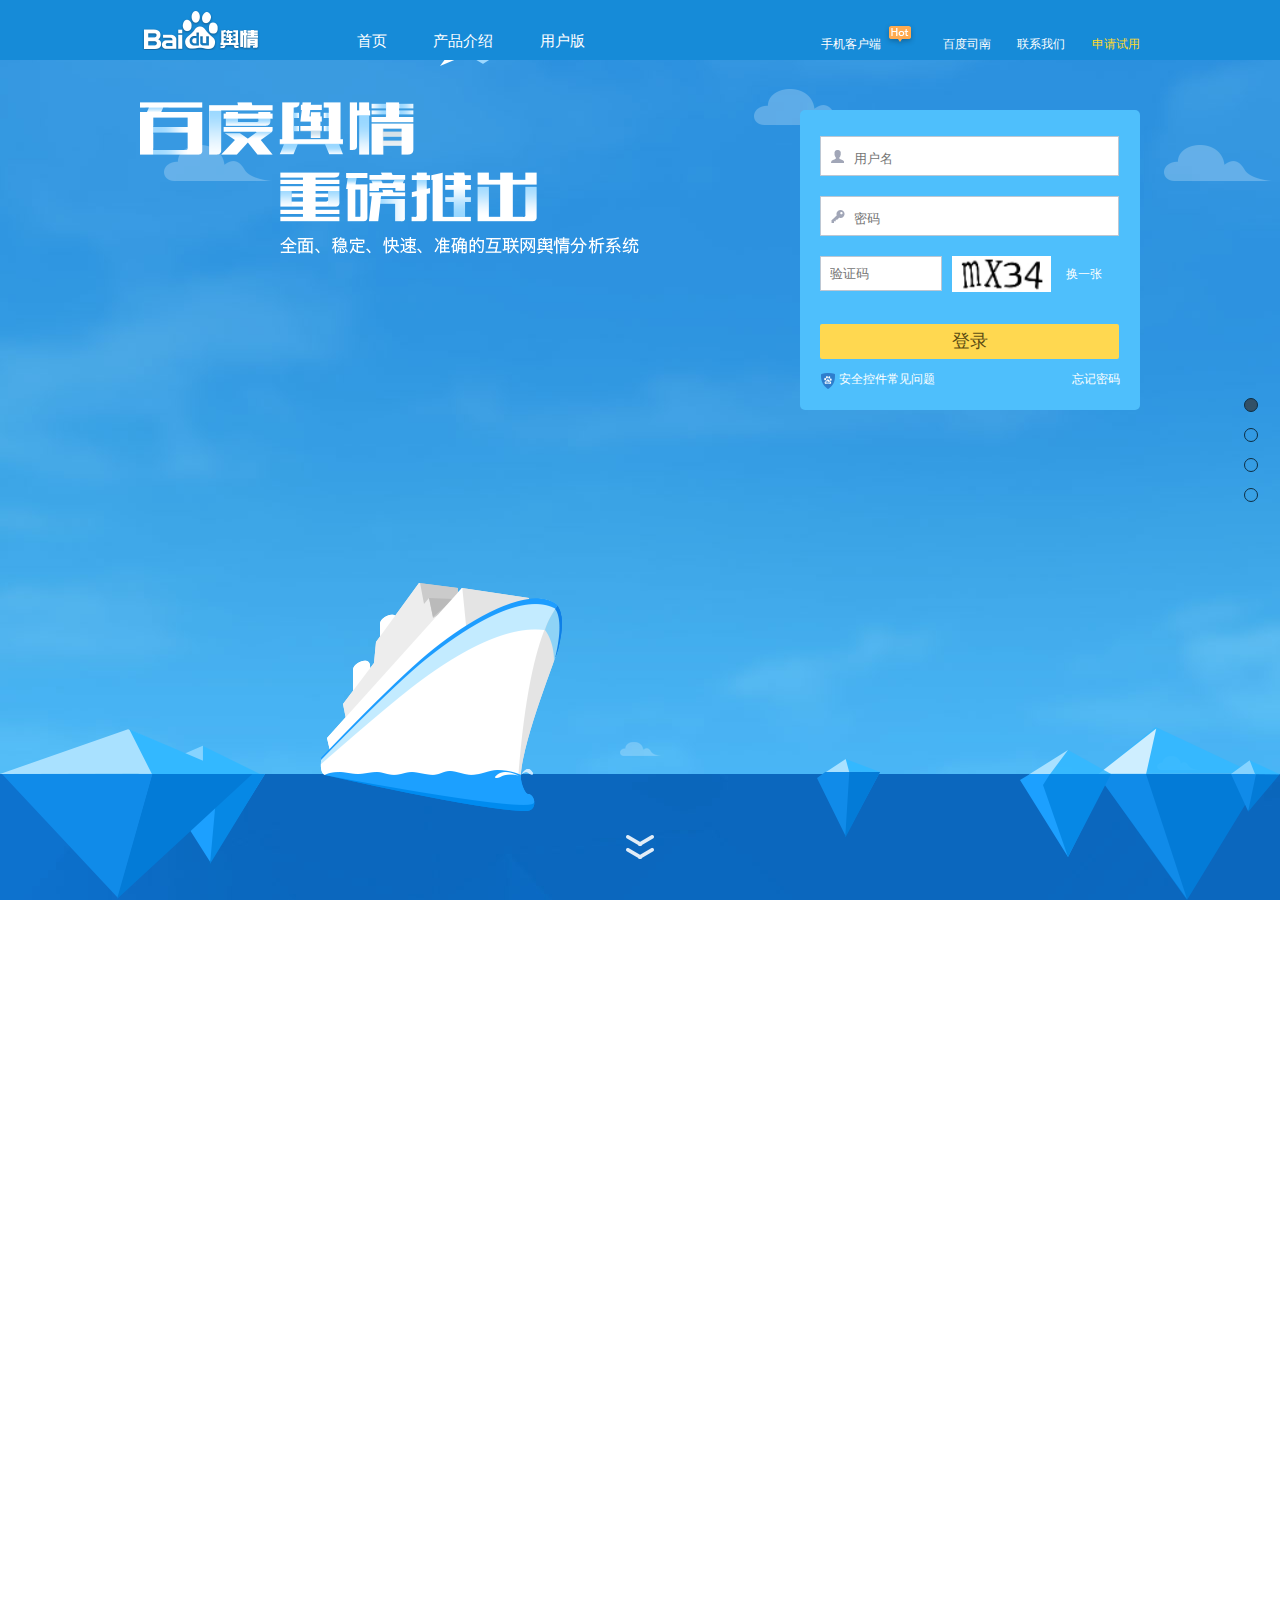
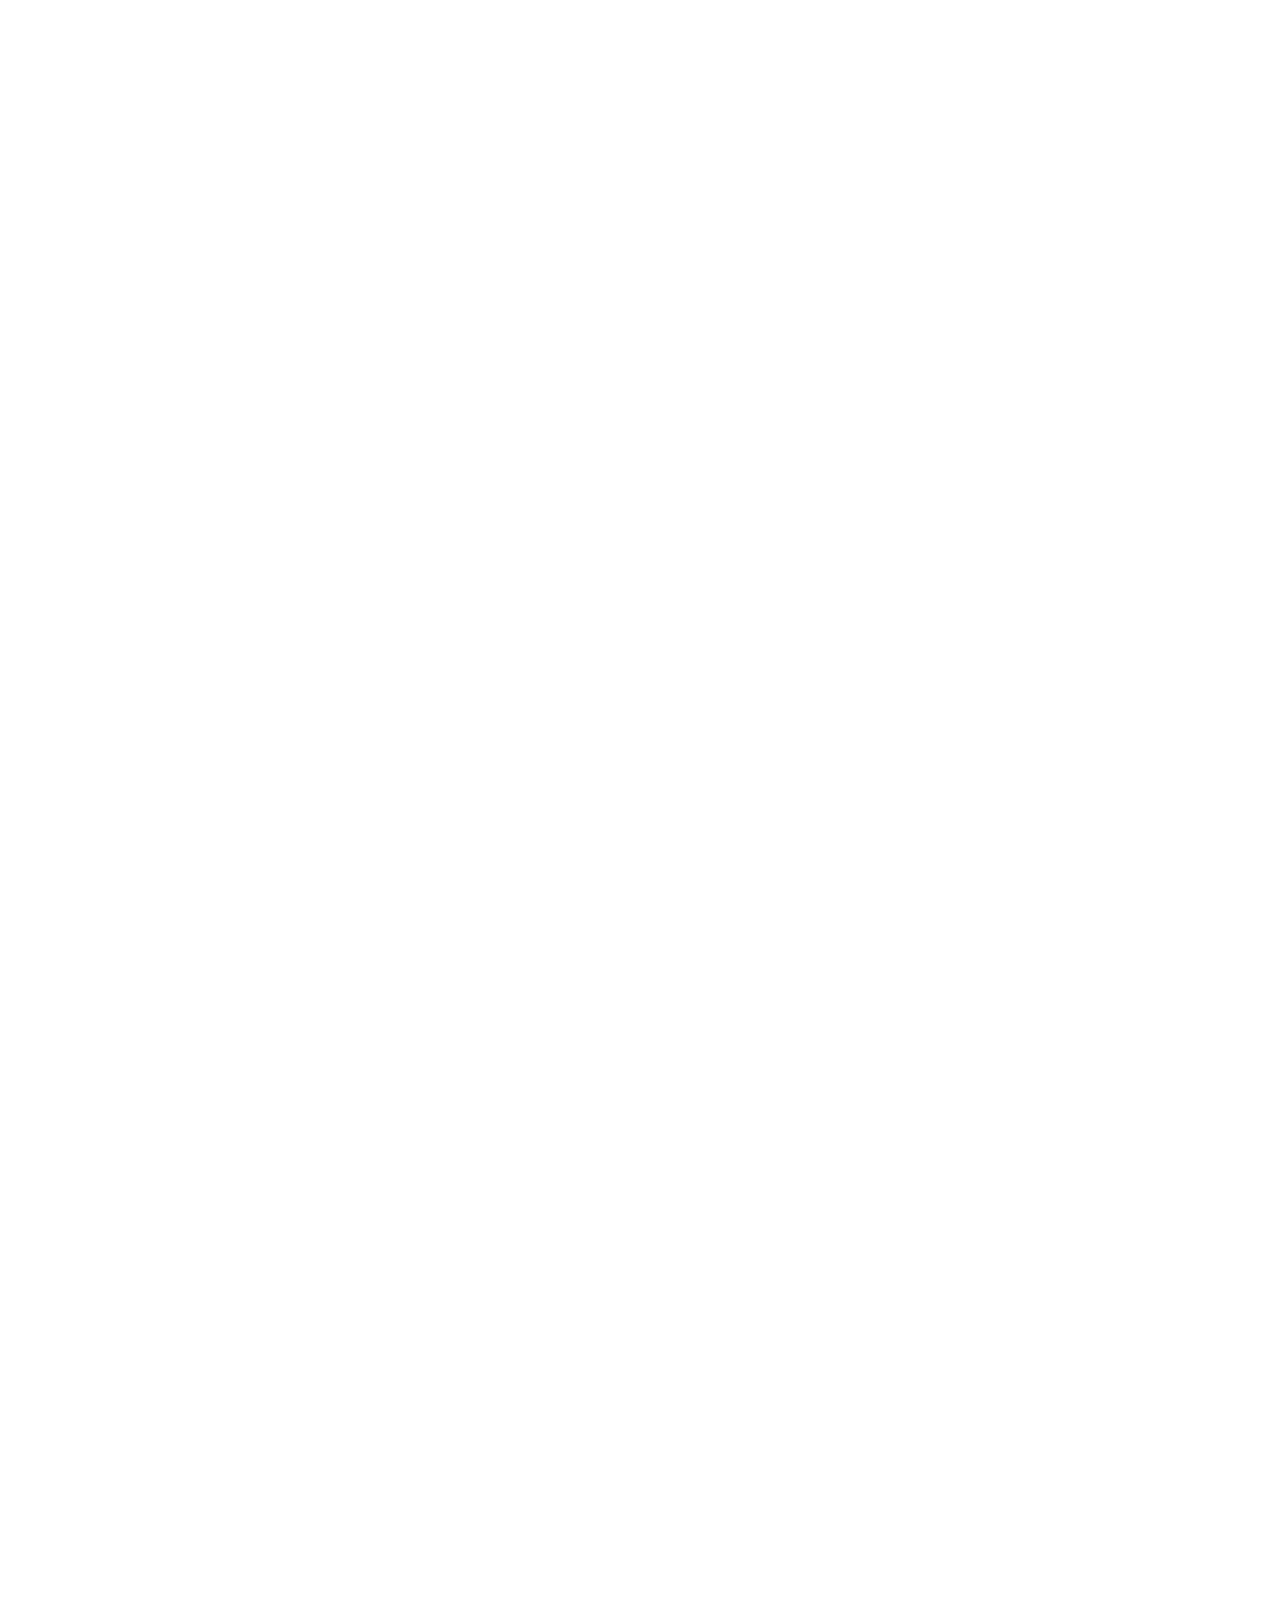
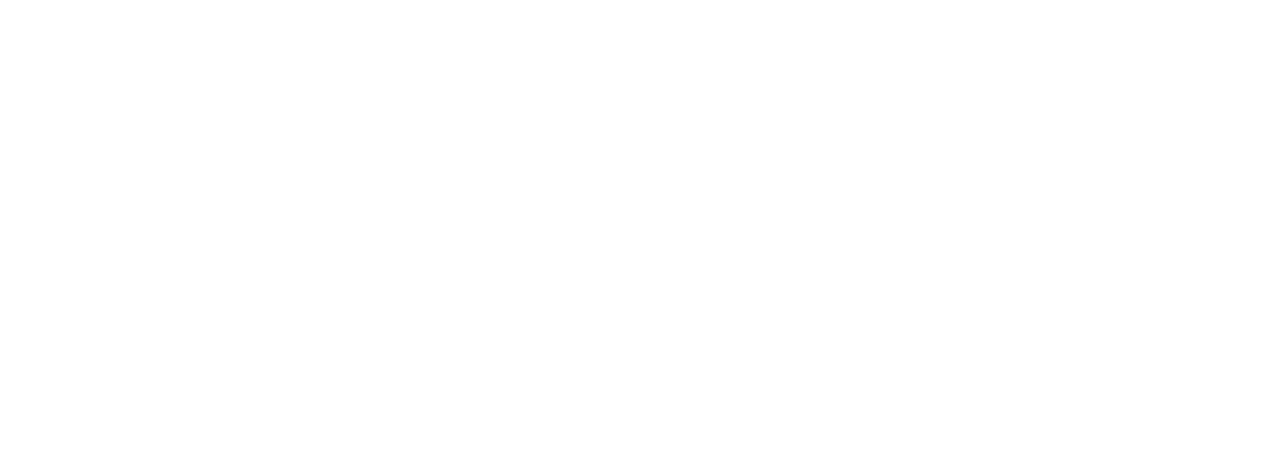
==== commit 6c251abb: "add" ====
--- a/baidu.html
+++ b/baidu.html
@@ -9,6 +9,7 @@
     <script src="js/touch.js"></script>
     <script src="js/jquery.js"></script>
     <script src="js/baidu.js"></script>
+    <script src="js/jQuery.mouseWheel.js"></script>
 </head>
 <body>
 <header>
@@ -110,6 +111,7 @@
             <div class="ship"></div>
             <a href="##"></a>
         </div>
+        <div class="btn-arrow"></div>
     </section>
     <section>
         <div class="container">
@@ -136,8 +138,16 @@
             <div class="square"></div>
             <a href="#"></a>
         </div>
-    </section>
-    <section>
+        <div class="btn-arrow"></div>
+    </section>
+    <section>
+        <div class="threelg">
+            <div class="rect"></div>
+            <div class="rect"></div>
+            <div class="rect"></div>
+            <div class="rect"></div>
+            <div class="rect"></div>
+        </div>
         <div class="container">
             <div class="row s-other">
                 <div class="col-m-6 col-s-12 s-left">
@@ -154,17 +164,16 @@
                 </div>
             </div>
         </div>
+
+        <div class="forward-head"></div>
+        <div class="btn-arrow"></div>
+    </section>
+    <section>
         <div class="threelg">
             <div class="rect"></div>
             <div class="rect"></div>
             <div class="rect"></div>
-            <div class="rect"></div>
-            <div class="rect"></div>
-        </div>
-        <div class="forward-head">
-        </div>
-    </section>
-    <section>
+        </div>
         <div class="container">
             <div class="row s-other">
                 <div class="col-m-6 col-s-12 s-left">
@@ -188,5 +197,11 @@
         </div>
     </section>
 </div>
+<aside class="btns">
+    <div class="btn active"></div>
+    <div class="btn"></div>
+    <div class="btn"></div>
+    <div class="btn"></div>
+</aside>
 </body>
 </html>--- a/css/baidu.css
+++ b/css/baidu.css
@@ -320,6 +320,21 @@
     margin: 2px 4px 0 0;
 }
 
+/*向下按钮*/
+.btn-arrow{
+    width:30px;height:26px;background:url("../img/arrow.png");position:absolute;left:0;right:0;bottom:40px;margin:auto;animation: arrow 1.5s linear infinite;cursor: pointer;
+}
+@keyframes arrow {
+    0%{
+        opacity: 1;transform: translateY(0px);
+    }
+    50%{
+        opacity: .5;transform: translateY(10px);
+    }
+    100%{
+        opacity: 1;transform: translateY(0px);
+    }
+}
 /*第二屏*/
 section:nth-child(2){
     background: url("../img/bg2.jpg") no-repeat center;
@@ -329,10 +344,8 @@
     height:130px;position: absolute;left:0;top:100px;
 }
 .sleft-con,.sright-con{
-    opacity: 0;transform:translate(-50px,0);transition: transform 1s ease,opacity 1s ease;
-}.sright-con{
-     transform:translate(50px,0);
- }
+    transition: transform 2s ease, opacity 2s ease;
+}
 #fullpage .s-left h3{
     display: block;
     float: left;
@@ -370,7 +383,7 @@
 }
 .s-right>img{
     position: absolute;
-    right: 100px;
+    right: 0px;
     top: 120px;
 }
 #fullpage section:nth-child(2) .s-right>img{
@@ -427,6 +440,52 @@
     width: 444px;
 }
 
+#fullpage .threelg{
+    position: absolute;
+    top:50px;
+    left: 130px;
+}
+#fullpage .threelg .rect{
+    position: absolute;
+    display: block;
+}
+section:nth-child(3) .threelg .rect:nth-child(1){
+    background: #33bb9a repeat 0 0;
+    left: 70px;
+    top: 0px;
+    height: 88px;
+    width: 88px;
+}
+section:nth-child(3) .threelg .rect:nth-child(2){
+    background: #29a2b8 repeat 0 0;
+    left: -18px;
+    top: 90px;
+    height: 88px;
+    width: 88px;
+}
+section:nth-child(3) .threelg .rect:nth-child(3){
+    background: #60cf6e repeat 0 0;
+    left: 158px;
+    top: 90px;
+    height: 88px;
+    width: 88px;
+}
+section:nth-child(3) .threelg .rect:nth-child(4){
+    background: url("../img/square.jpg") repeat  0 0;
+    height: 176px;
+    left: 70px;
+    top: 177px;
+    width: 176px;
+
+}
+section:nth-child(3) .threelg .rect:nth-child(5){
+    background: #33bb9a repeat 0 0;
+    left: 245px;
+    top: 175px;
+    height: 88px;
+    width: 88px;
+}
+
 /*第四屏*/
 section:nth-child(4){
     background: url("../img/bg4.jpg") no-repeat center;
@@ -444,6 +503,40 @@
     height: 361px;
 }
 
+section:nth-child(4) .threelg .rect:nth-child(1){
+    background: #4CDEFD repeat 0 0;
+    left: 350px;
+    top: 60px;
+    height: 50px;
+    width: 50px;
+    border-radius:50%;
+}
+section:nth-child(4) .threelg .rect:nth-child(2){
+    background: #00BC89 repeat 0 0;
+    left: 250px;
+    top: 150px;
+    height: 150px;
+    width: 150px;border-radius:50%;
+}
+section:nth-child(4) .threelg .rect:nth-child(3){
+    background: #10CA59 repeat 0 0;
+    left: 90px;
+    top: 90px;
+    height: 225px;
+    width: 225px;border-radius:50%;
+}
+
+
+/*btn*/
+.btns{
+    width:16px;height:120px;position: absolute;top:0;bottom:0;right:20px;margin:auto;display:flex;flex-wrap: wrap; align-items: center;opacity: 0.7;
+}
+.btns .btn{
+    width:14px;height:14px;border:1px solid #000;border-radius:50%;cursor: pointer;
+}
+.btns>.active{
+    background:#333;
+}
 
 
 /*小屏
@@ -462,4 +555,4 @@
         width:500px;
         height:130px;position: absolute;left:0;top:0;right:0;bottom:0;margin:auto;
     }
-}+}
